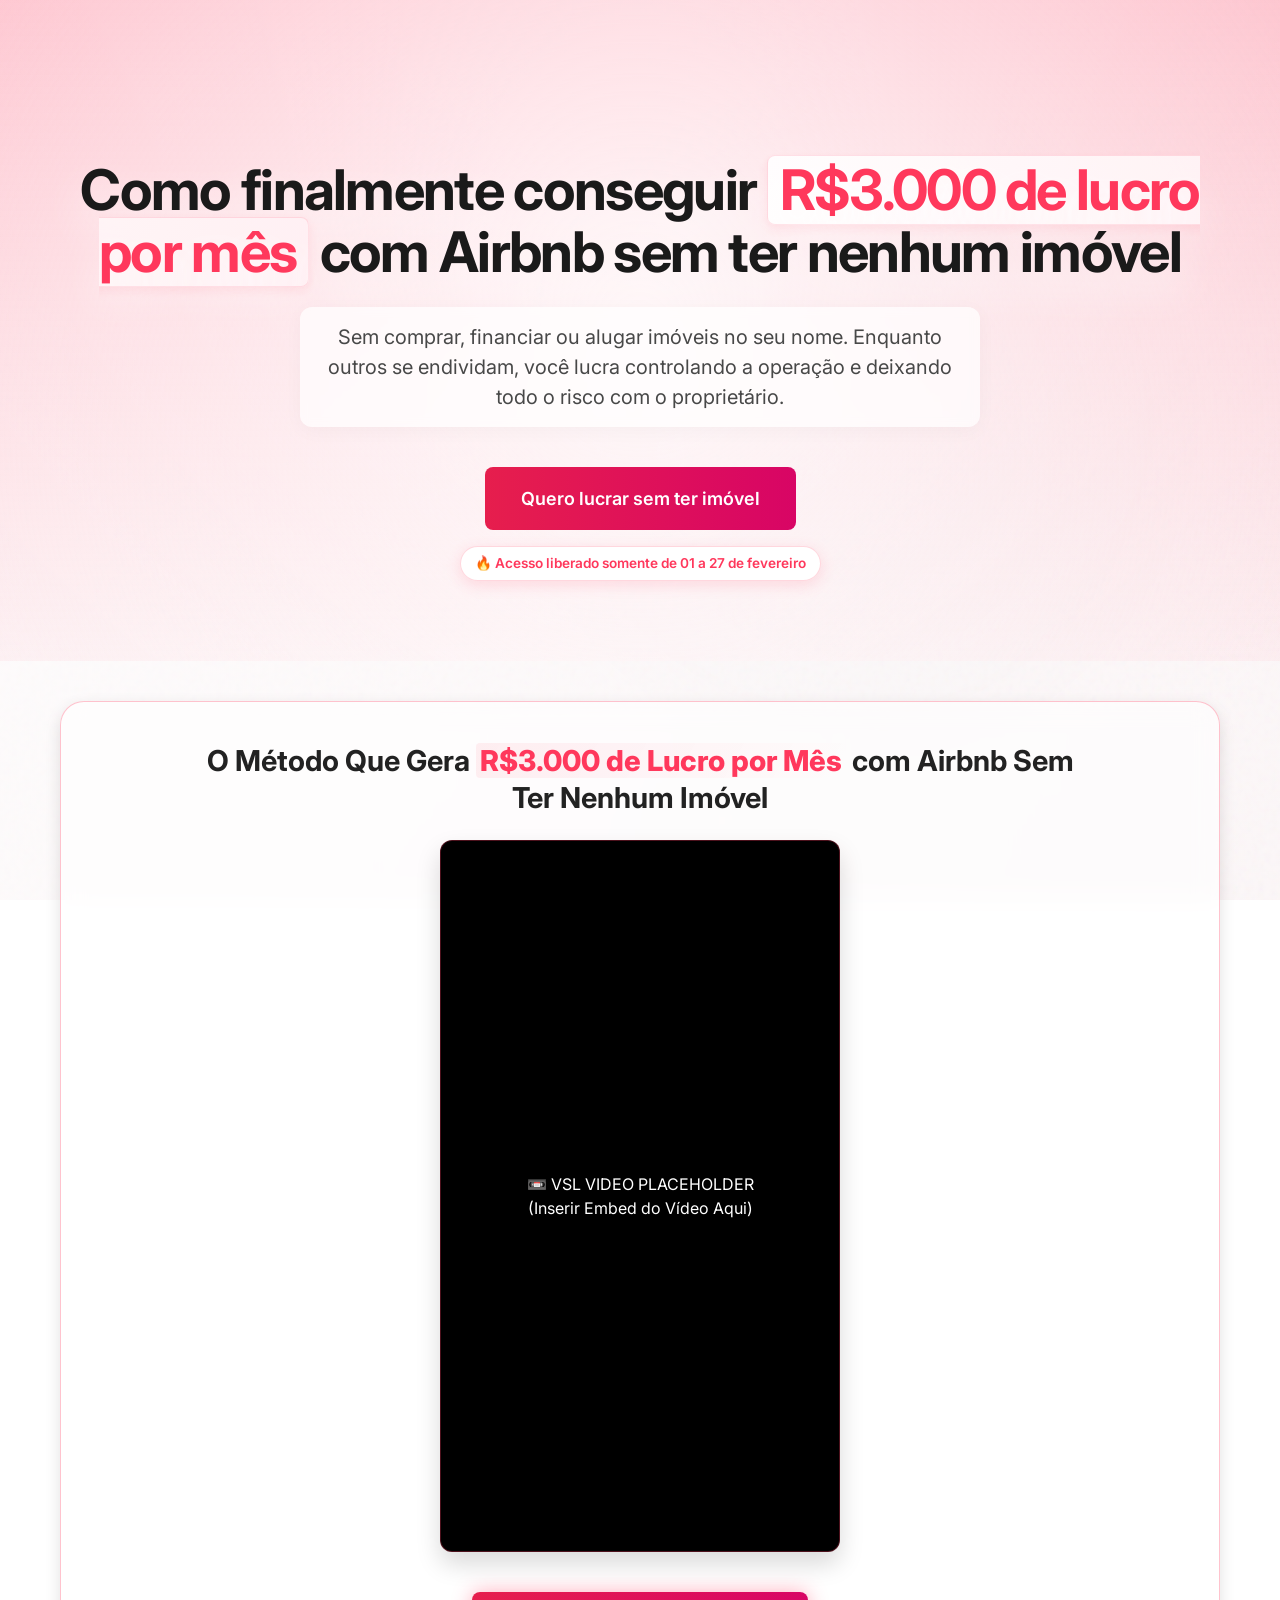
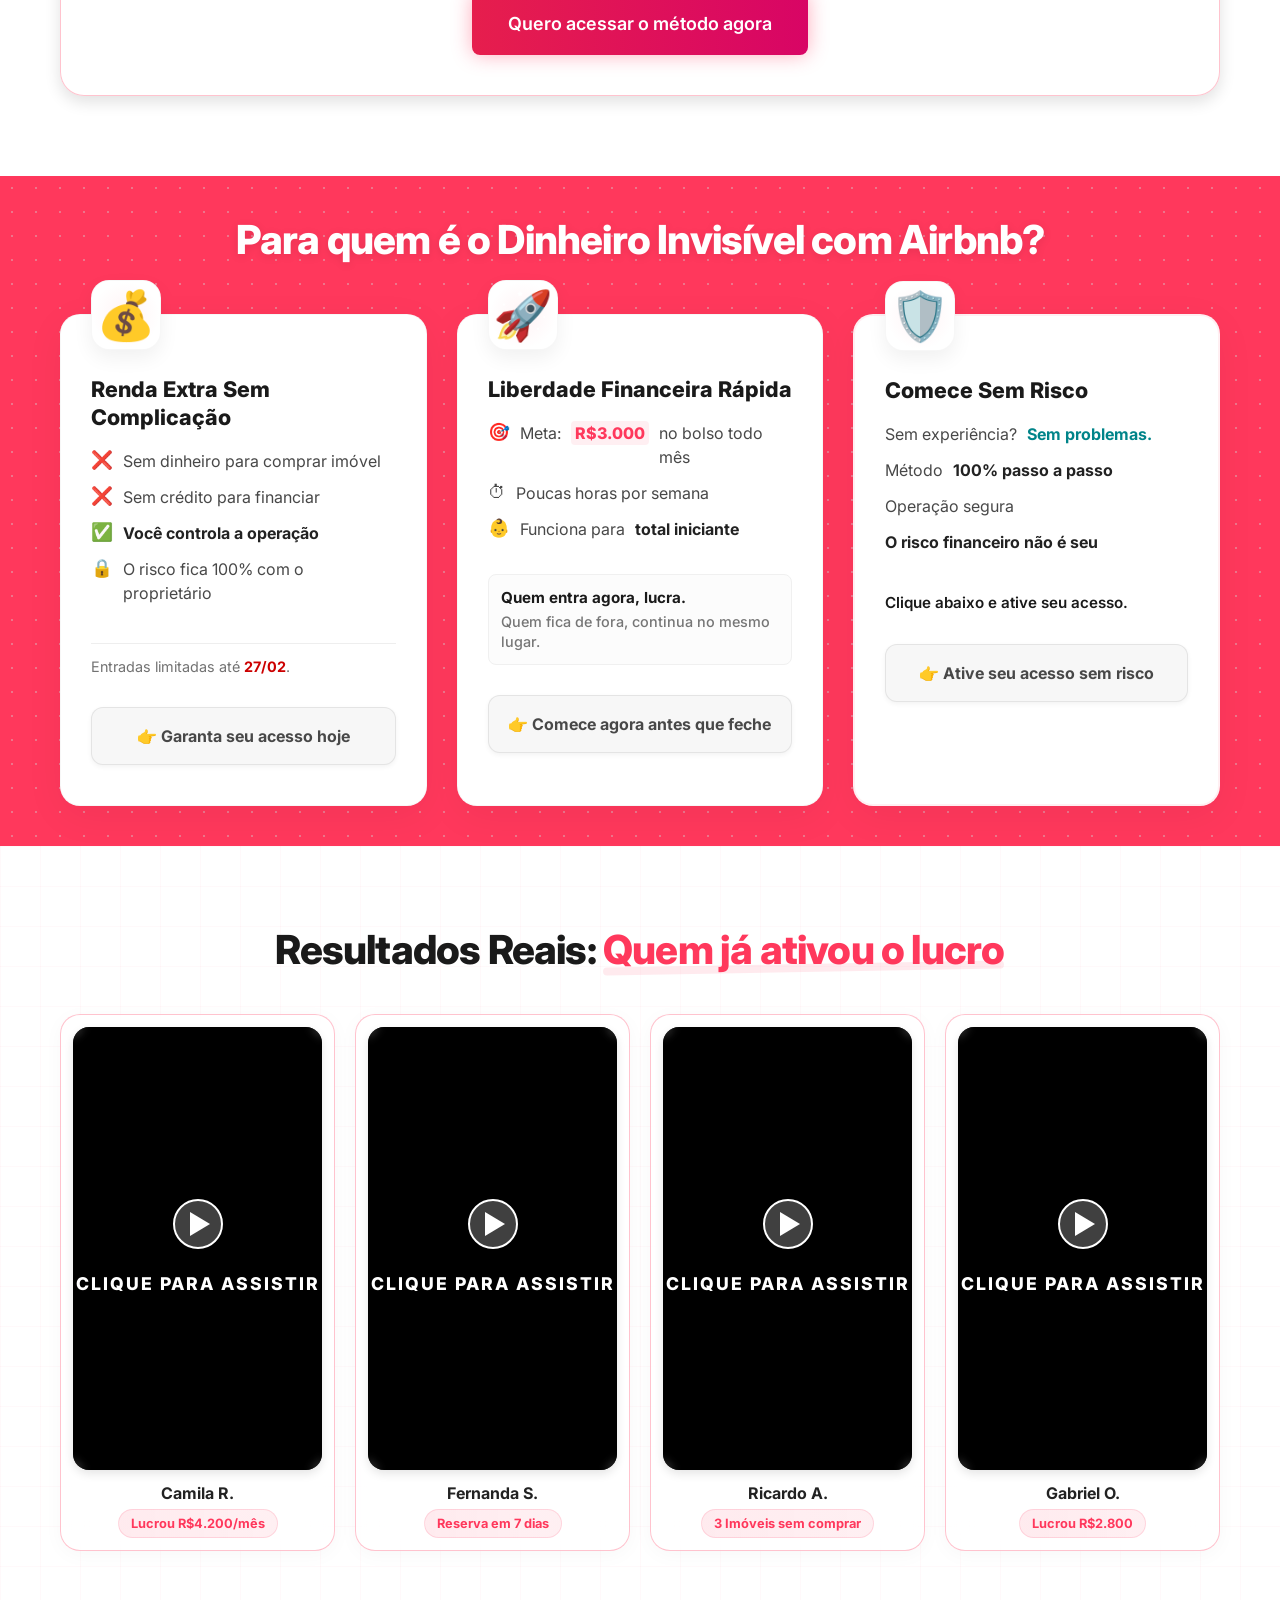
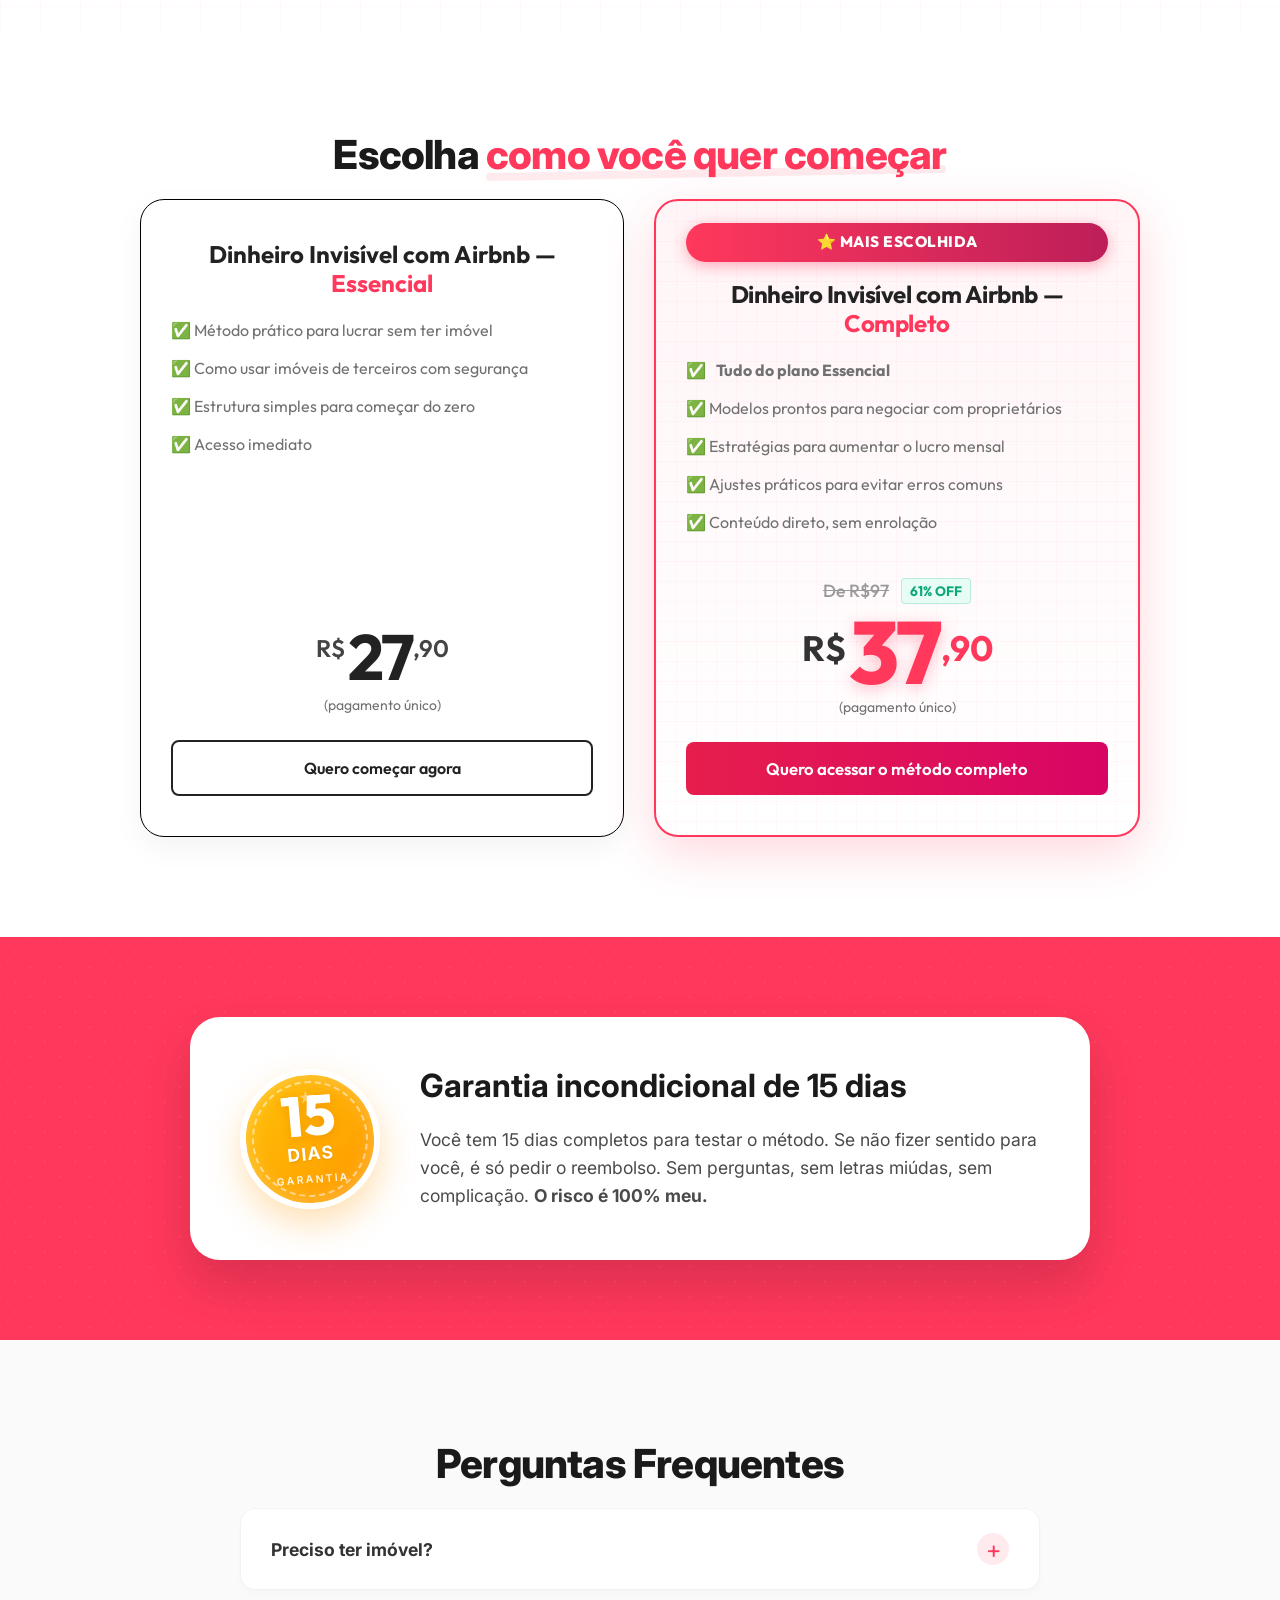
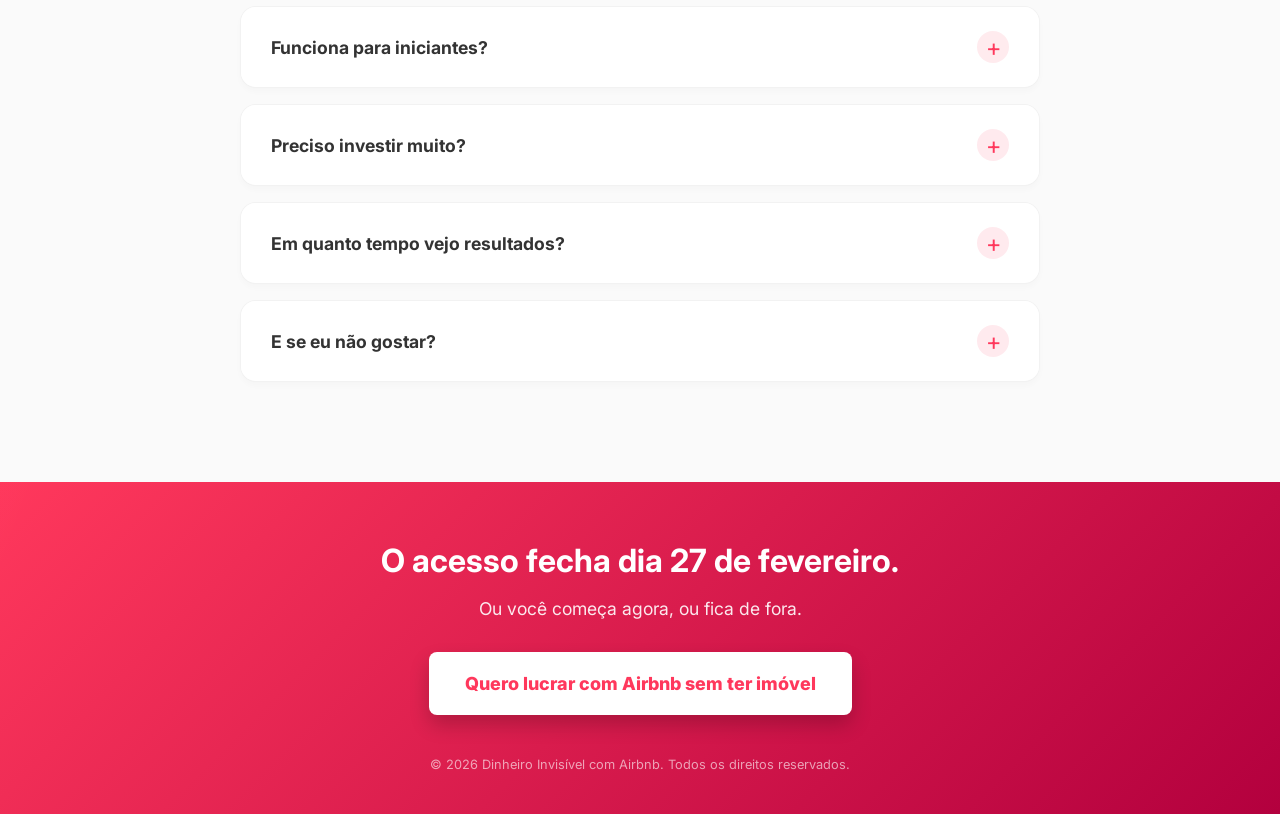
==== index.html @ 94fab4e4 "Add files via upload" ====
<!DOCTYPE html>
<html lang="pt-BR">

<head>
    <meta charset="UTF-8">
    <meta name="viewport" content="width=device-width, initial-scale=1.0">
    <meta name="description"
        content="Aprenda a lucrar R$3.000 por mês com Airbnb sem ter imóvel. Método Dinheiro Invisível.">
    <title>Dinheiro Invisível com Airbnb - Lucre sem Imóvel</title>
    <link rel="preconnect" href="https://fonts.googleapis.com">
    <link rel="preconnect" href="https://fonts.gstatic.com" crossorigin>
    <link
        href="https://fonts.googleapis.com/css2?family=Inter:wght@300;400;500;600;700;800&family=Outfit:wght@500;700;800&display=swap"
        rel="stylesheet">
    <link rel="stylesheet" href="style.css">
</head>

<body>
    <!-- Global Background -->
    <div class="global-bg-wrapper">
        <div class="global-gradient"></div>
        <div class="global-noise"></div>
        <div class="global-shapes">
            <div class="g-shape g-shape-1"></div>
            <div class="g-shape g-shape-2"></div>
        </div>
    </div>

    <!-- Hero Section -->
    <header class="hero">
        <!-- Removed local hero-bg-anim and hero-noise as they are global now -->
        <div class="container relative z-10">
            <div class="hero-content fade-in-up">
                <h1>Como finalmente conseguir <span class="highlight">R$3.000 de lucro por mês</span> com Airbnb sem ter
                    nenhum imóvel</h1>
                <p class="subheadline">Sem comprar, financiar ou alugar imóveis no seu nome. Enquanto outros se
                    endividam, você lucra controlando a operação e deixando todo o risco com o proprietário.</p>
                <div class="hero-cta-group">
                    <a href="#complete-offer" class="btn btn-primary btn-large pulsating">Quero lucrar sem ter
                        imóvel</a>
                    <br>
                    <span class="urgency-badge">🔥 Acesso liberado somente de 01 a 27 de fevereiro</span>
                </div>
            </div>
        </div>
        <div class="hero-bg-overlay"></div>
    </header>

    <!-- VSL Section -->
    <section class="vsl-section">
        <div class="vsl-bg-shapes">
            <div class="shape shape-3"></div>
            <div class="shape shape-4"></div>
        </div>
        <div class="container relative z-10">
            <div class="vsl-glass-container fade-in-up">
                <div class="vsl-header">
                    <h2>O Método Que Gera <span class="highlight-text">R$3.000 de Lucro por Mês</span> com Airbnb Sem
                        Ter Nenhum Imóvel</h2>
                </div>
                <div class="vsl-wrapper">
                    <!-- Placeholder for VSL Video -->
                    <div class="video-placeholder">
                        <p>📼 VSL VIDEO PLACEHOLDER</p>
                        <p>(Inserir Embed do Vídeo Aqui)</p>
                    </div>
                </div>
                <div class="vsl-cta">
                    <a href="#complete-offer" class="btn btn-primary btn-large pulsating glow-effect">Quero acessar o
                        método
                        agora</a>
                </div>
            </div>
        </div>
    </section>

    <!-- Who Is This For Section -->
    <section class="who-section">
        <div class="tech-pattern"></div>
        <div class="container relative z-10">
            <h2 class="section-title fade-in-up">Para quem é o Dinheiro Invisível com Airbnb?</h2>
            <div class="cards-grid">
                <!-- Card 1 -->
                <div class="card fade-in-up delay-1">
                    <div class="card-icon">💰</div>
                    <h3>Renda Extra Sem Complicação</h3>
                    <div class="card-content">
                        <ul class="feature-list">
                            <li><span class="icon">❌</span> Sem dinheiro para comprar imóvel</li>
                            <li><span class="icon">❌</span> Sem crédito para financiar</li>
                            <li><span class="icon">✅</span> <strong>Você controla a operação</strong></li>
                            <li><span class="icon">🔒</span> O risco fica 100% com o proprietário</li>
                        </ul>
                        <p class="scarcity-text">Entradas limitadas até <strong>27/02</strong>.</p>
                    </div>
                    <a href="#complete-offer" class="micro-cta-btn">
                        👉 Garanta seu acesso hoje
                    </a>
                </div>

                <!-- Card 2 -->
                <div class="card fade-in-up delay-2">
                    <div class="card-icon">🚀</div>
                    <h3>Liberdade Financeira Rápida</h3>
                    <div class="card-content">
                        <ul class="feature-list">
                            <li><span class="icon">🎯</span> Meta: <span class="highlight-val">R$3.000</span> no bolso
                                todo mês</li>
                            <li><span class="icon">⏱</span> Poucas horas por semana</li>
                            <li><span class="icon">👶</span> Funciona para <strong>total iniciante</strong></li>
                        </ul>
                        <div class="impact-phrase">
                            <p>Quem entra agora, lucra.</p>
                            <p class="text-muted">Quem fica de fora, continua no mesmo lugar.</p>
                        </div>
                    </div>
                    <a href="#complete-offer" class="micro-cta-btn">
                        👉 Comece agora antes que feche
                    </a>
                </div>

                <!-- Card 3 -->
                <div class="card card-highlighted fade-in-up delay-3">
                    <div class="card-icon">🛡️</div>
                    <h3>Comece Sem Risco</h3>
                    <div class="card-content">
                        <ul class="feature-list">
                            <li>Sem experiência? <span class="highlight-ok">Sem problemas.</span></li>
                            <li>Método <strong>100% passo a passo</strong></li>
                            <li>Operação segura</li>
                            <li><strong>O risco financeiro não é seu</strong></li>
                        </ul>
                        <p class="final-call">Clique abaixo e ative seu acesso.</p>
                    </div>
                    <a href="#complete-offer" class="micro-cta-btn">
                        👉 Ative seu acesso sem risco
                    </a>
                </div>
            </div>
        </div>
    </section>

    <!-- Social Proof Section (New) -->
    <section class="social-proof-section">
        <div class="tech-overlay"></div>
        <div class="container relative z-10">
            <h2 class="section-title fade-in-up">Resultados Reais: <span class="highlight-text">Quem já ativou o
                    lucro</span></h2>
            <div class="video-grid">
                <!-- Video 1 -->
                <div class="video-card fade-in-up delay-1">
                    <div class="video-wrapper">
                        <div class="video-placeholder-content">
                            <div class="play-button">
                                <div class="triangle"></div>
                            </div>
                            <p>CLIQUE PARA ASSISTIR</p>
                        </div>
                        <iframe width="100%" height="100%"
                            src="https://www.youtube.com/embed/djaVDXnzTc0?controls=0&rel=0&iv_load_policy=3&fs=0&color=white&playsinline=1&enablejsapi=1"
                            title="Depoimento 1" frameborder="0"
                            allow="accelerometer; autoplay; clipboard-write; encrypted-media; gyroscope; picture-in-picture"
                            allowfullscreen loading="lazy"></iframe>
                    </div>
                    <div class="video-info">
                        <h3>Camila R.</h3>
                        <p class="profit-badge">Lucrou R$4.200/mês</p>
                    </div>
                </div>

                <!-- Video 2 -->
                <div class="video-card fade-in-up delay-2">
                    <div class="video-wrapper">
                        <div class="video-placeholder-content">
                            <div class="play-button">
                                <div class="triangle"></div>
                            </div>
                            <p>CLIQUE PARA ASSISTIR</p>
                        </div>
                        <iframe width="100%" height="100%"
                            src="https://www.youtube.com/embed/JbeLiIXTGxs?controls=0&enablejsapi=1"
                            title="Depoimento 2" frameborder="0"
                            allow="accelerometer; autoplay; clipboard-write; encrypted-media; gyroscope; picture-in-picture"
                            allowfullscreen loading="lazy"></iframe>
                    </div>
                    <div class="video-info">
                        <h3>Fernanda S.</h3>
                        <p class="profit-badge">Reserva em 7 dias</p>
                    </div>
                </div>

                <!-- Video 3 -->
                <div class="video-card fade-in-up delay-3">
                    <div class="video-wrapper">
                        <div class="video-placeholder-content">
                            <div class="play-button">
                                <div class="triangle"></div>
                            </div>
                            <p>CLIQUE PARA ASSISTIR</p>
                        </div>
                        <iframe width="100%" height="100%"
                            src="https://www.youtube.com/embed/BoigLrj4M5U?controls=0&enablejsapi=1"
                            title="Depoimento 3" frameborder="0"
                            allow="accelerometer; autoplay; clipboard-write; encrypted-media; gyroscope; picture-in-picture"
                            allowfullscreen loading="lazy"></iframe>
                    </div>
                    <div class="video-info">
                        <h3>Ricardo A.</h3>
                        <p class="profit-badge">3 Imóveis sem comprar</p>
                    </div>
                </div>

                <!-- Video 4 -->
                <div class="video-card fade-in-up delay-4">
                    <div class="video-wrapper">
                        <div class="video-placeholder-content">
                            <div class="play-button">
                                <div class="triangle"></div>
                            </div>
                            <p>CLIQUE PARA ASSISTIR</p>
                        </div>
                        <iframe width="100%" height="100%"
                            src="https://www.youtube.com/embed/ugzSW5Qq8qE?controls=0&enablejsapi=1"
                            title="Depoimento 4" frameborder="0"
                            allow="accelerometer; autoplay; clipboard-write; encrypted-media; gyroscope; picture-in-picture"
                            allowfullscreen loading="lazy"></iframe>
                    </div>
                    <div class="video-info">
                        <h3>Gabriel O.</h3>
                        <p class="profit-badge">Lucrou R$2.800</p>
                    </div>
                </div>
            </div>
        </div>

    </section>

    <!-- Offers Section -->
    <section id="offers" class="offers-section">
        <div class="offers-bg-gradient"></div>
        <div class="container relative z-10">
            <h2 class="section-title fade-in-up">Escolha <span class="highlight-text">como você quer começar</span>
            </h2>
            <div class="offers-grid">
                <!-- Essential Officer -->
                <div class="offer-card essential fade-in-up">
                    <h3>Dinheiro Invisível com Airbnb — <span class="highlight-text">Essencial</span></h3>
                    <ul class="benefits-list">
                        <li>✅ Método prático para lucrar sem ter imóvel</li>
                        <li>✅ Como usar imóveis de terceiros com segurança</li>
                        <li>✅ Estrutura simples para começar do zero</li>
                        <li>✅ Acesso imediato</li>
                    </ul>
                    <div class="price-box">
                        <span class="currency">R$</span>
                        <span class="amount">27</span><span class="cents">,90</span>
                        <span class="payment-type">(pagamento único)</span>
                    </div>
                    <a href="#" class="btn btn-secondary">Quero começar agora</a>
                </div>

                <!-- Complete Offer (Featured) -->
                <div id="complete-offer" class="offer-card complete fade-in-up featured">
                    <div class="best-choice-badge">⭐ Mais escolhida</div>
                    <h3>Dinheiro Invisível com Airbnb — <span class="highlight-text">Completo</span></h3>
                    <ul class="benefits-list">
                        <li>✅ <strong>Tudo do plano Essencial</strong></li>
                        <li>✅ Modelos prontos para negociar com proprietários</li>
                        <li>✅ Estratégias para aumentar o lucro mensal</li>
                        <li>✅ Ajustes práticos para evitar erros comuns</li>
                        <li>✅ Conteúdo direto, sem enrolação</li>
                    </ul>
                    <div class="price-discount">
                        <span class="old-price">De R$97</span>
                        <span class="discount-badge">61% OFF</span>
                    </div>
                    <div class="price-box">
                        <span class="currency">R$</span>
                        <span class="amount">37</span><span class="cents">,90</span>
                        <span class="payment-type">(pagamento único)</span>
                    </div>
                    <a href="#" class="btn btn-primary btn-large pulsating">Quero acessar o método completo</a>
                </div>
            </div>
        </div>
    </section>

    <!-- Guarantee Section -->
    <section class="guarantee-section">
        <div class="guarantee-bg-anim"></div>
        <div class="container relative z-10">
            <div class="guarantee-box fade-in-up">
                <div class="guarantee-icon">
                    <div class="guarantee-seal">
                        <span class="seal-days">15</span>
                        <span class="seal-text">DIAS</span>
                        <span class="seal-sub">GARANTIA</span>
                    </div>
                </div>
                <div class="guarantee-content">
                    <h2>Garantia incondicional de 15 dias</h2>
                    <p>Você tem 15 dias completos para testar o método. Se não fizer sentido para você, é só pedir o
                        reembolso. Sem perguntas, sem letras miúdas, sem complicação. <strong>O risco é 100%
                            meu.</strong></p>
                </div>
            </div>
        </div>
    </section>

    <!-- FAQ Section -->
    <section class="faq-section">
        <div class="container">
            <h2 class="section-title fade-in-up">Perguntas Frequentes</h2>
            <div class="accordion fade-in-up">
                <div class="accordion-item">
                    <button class="accordion-header">Preciso ter imóvel? <span class="icon">+</span></button>
                    <div class="accordion-content">
                        <p>Não! O método ensina exatamente como lucrar utilizando imóveis de outras pessoas, sem
                            precisar comprar ou alugar no seu nome.</p>
                    </div>
                </div>
                <div class="accordion-item">
                    <button class="accordion-header">Funciona para iniciantes? <span class="icon">+</span></button>
                    <div class="accordion-content">
                        <p>Sim, o método foi desenhado para quem está começando do zero, com um passo a passo
                            simples e
                            direto.</p>
                    </div>
                </div>
                <div class="accordion-item">
                    <button class="accordion-header">Preciso investir muito? <span class="icon">+</span></button>
                    <div class="accordion-content">
                        <p>Não. Você pode começar com baixíssimo investimento, já que não precisa adquirir
                            propriedades.
                            O foco é na gestão e inteligência do negócio.</p>
                    </div>
                </div>
                <div class="accordion-item">
                    <button class="accordion-header">Em quanto tempo vejo resultados? <span
                            class="icon">+</span></button>
                    <div class="accordion-content">
                        <p>Isso depende da sua dedicação, mas muitos alunos conseguem seus primeiros resultados nas
                            primeiras semanas de aplicação do método.</p>
                    </div>
                </div>
                <div class="accordion-item">
                    <button class="accordion-header">E se eu não gostar? <span class="icon">+</span></button>
                    <div class="accordion-content">
                        <p>Você tem 15 dias de garantia incondicional. Se não gostar, devolvemos 100% do seu
                            dinheiro.
                        </p>
                    </div>
                </div>
            </div>
        </div>
    </section>

    <!-- Final CTA Section -->
    <footer class="final-cta">
        <div class="cta-shine-overlay"></div>
        <div class="container relative z-10">
            <div class="cta-box fade-in-up">
                <h2>O acesso fecha dia 27 de fevereiro.</h2>
                <p>Ou você começa agora, ou fica de fora.</p>
                <a href="#complete-offer" class="btn btn-primary btn-large pulsating glow-effect">Quero lucrar com
                    Airbnb sem
                    ter imóvel</a>
            </div>
            <p class="copyright">© 2026 Dinheiro Invisível com Airbnb. Todos os direitos reservados.</p>
        </div>
    </footer>

    <script src="script.js"></script>
</body>

</html>
---- style.css ----
/* CSS Variables & Reset */
:root {
    --primary-color: #FF385C;
    /* Airbnb Red */
    --primary-hover: #E31C5F;
    --secondary-color: #008489;
    /* Airbnb Teal (optional accent) */
    --text-color: #222222;
    --text-light: #717171;
    --bg-color: #FFFFFF;
    --bg-alt: #F7F7F7;
    --border-color: #DDDDDD;
    --white: #FFFFFF;
    --black: #000000;
    --shadow-sm: 0 4px 10px rgba(0, 0, 0, 0.05);
    --shadow-md: 0 6px 16px rgba(0, 0, 0, 0.12);
    --shadow-lg: 0 12px 24px rgba(0, 0, 0, 0.15);
    --radius-sm: 8px;
    --radius-md: 12px;
    --radius-lg: 24px;
    --font-main: 'Inter', sans-serif;
}

* {
    margin: 0;
    padding: 0;
    box-sizing: border-box;
}

body {
    font-family: var(--font-main);
    color: var(--text-color);
    background-color: transparent;
    line-height: 1.5;
    overflow-x: hidden;
}

h1,
h2,
h3,
h4 {
    font-weight: 700;
    color: var(--text-color);
    line-height: 1.2;
}

a {
    text-decoration: none;
    color: inherit;
}

ul {
    list-style: none;
}

.container {
    width: 100%;
    max-width: 1200px;
    margin: 0 auto;
    padding: 0 20px;
}

/* Utilities */
.text-center {
    text-align: center;
}

.relative {
    position: relative;
}

.z-10 {
    position: relative;
    z-index: 10;
}

/* Global Background */
.global-bg-wrapper {
    position: fixed;
    top: 0;
    left: 0;
    width: 100%;
    height: 100%;
    z-index: -10;
    overflow: hidden;
    background-color: #fcfcfc;
}

.global-gradient {
    position: absolute;
    top: -50%;
    left: -50%;
    width: 200%;
    height: 200%;
    background: linear-gradient(120deg, rgba(255, 255, 255, 1) 0%, rgba(255, 56, 92, 0.03) 40%, rgba(247, 247, 247, 0.8) 100%);
    background-size: 200% 200%;
    animation: globalGradientAnim 25s ease infinite;
    opacity: 0.9;
    z-index: 1;
}

.global-bg-image {
    position: absolute;
    top: 0;
    left: 0;
    width: 100%;
    height: 100%;
    background-image: url('https://images.unsplash.com/photo-1501183638710-841dd1904471?q=80&w=2070&auto=format&fit=crop');
    background-size: cover;
    background-position: center top;
    opacity: 0.15;
    z-index: 0;
    -webkit-mask-image: linear-gradient(to bottom, rgba(0, 0, 0, 1) 0%, rgba(0, 0, 0, 0) 90%);
    mask-image: linear-gradient(to bottom, rgba(0, 0, 0, 1) 0%, rgba(0, 0, 0, 0) 90%);
}

.global-noise {
    position: absolute;
    top: 0;
    left: 0;
    width: 100%;
    height: 100%;
    opacity: 0.05;
    background-image: url("data:image/svg+xml,%3Csvg viewBox='0 0 200 200' xmlns='http://www.w3.org/2000/svg'%3E%3Cfilter id='noiseFilter'%3E%3CfeTurbulence type='fractalNoise' baseFrequency='0.7' numOctaves='3' stitchTiles='stitch'/%3E%3C/filter%3E%3Crect width='100%25' height='100%25' filter='url(%23noiseFilter)'/%3E%3C/svg%3E");
    pointer-events: none;
}

.g-shape {
    position: absolute;
    filter: blur(80px);
    border-radius: 50%;
    opacity: 0.4;
    animation: floatGlobal 30s infinite ease-in-out;
}

.g-shape-1 {
    top: 10%;
    left: 10%;
    width: 500px;
    height: 500px;
    background: rgba(255, 56, 92, 0.06);
    animation-delay: 0s;
}

.g-shape-2 {
    bottom: 20%;
    right: 10%;
    width: 600px;
    height: 600px;
    background: rgba(0, 132, 137, 0.04);
    animation-delay: -15s;
}

@keyframes globalGradientAnim {
    0% {
        transform: translate(0, 0) rotate(0deg);
    }

    50% {
        transform: translate(-20px, -20px) rotate(1deg);
    }

    100% {
        transform: translate(0, 0) rotate(0deg);
    }
}

@keyframes floatGlobal {

    0%,
    100% {
        transform: translate(0, 0);
    }

    50% {
        transform: translate(40px, -40px);
    }
}

/* Buttons */
.btn {
    display: inline-block;
    padding: 14px 28px;
    font-size: 1rem;
    font-weight: 600;
    border-radius: var(--radius-sm);
    cursor: pointer;
    transition: all 0.3s ease;
    text-align: center;
    border: none;
}

.btn-large {
    padding: 18px 36px;
    font-size: 1.125rem;
    width: 100%;
    /* Mobile First */
}

@media (min-width: 768px) {
    .btn-large {
        width: auto;
    }
}

.btn-primary {
    background: linear-gradient(90deg, #E61E4D 0%, #D80565 100%);
    color: var(--white);
    border: none;
}

.btn-primary:hover {
    transform: translateY(-2px);
    box-shadow: 0 8px 20px rgba(255, 56, 92, 0.4);
}

.btn-secondary {
    background-color: transparent;
    border: 2px solid var(--text-color);
    color: var(--text-color);
    position: relative;
    overflow: hidden;
    z-index: 1;
}

.btn-secondary:hover {
    border-color: var(--primary-color);
    color: var(--primary-color);
    box-shadow: 0 5px 15px rgba(255, 56, 92, 0.1);
}

.btn-secondary:active {
    background-color: var(--primary-color);
    color: white;
    border-color: var(--primary-color);
    transform: scale(0.96);
    box-shadow: 0 2px 10px rgba(255, 56, 92, 0.3);
}

.pulsating {
    animation: pulse 2s infinite;
}

@keyframes pulse {
    0% {
        transform: scale(1);
        box-shadow: 0 0 0 0 rgba(255, 56, 92, 0.7);
    }

    70% {
        transform: scale(1.02);
        box-shadow: 0 0 0 10px rgba(255, 56, 92, 0);
    }

    100% {
        transform: scale(1);
        box-shadow: 0 0 0 0 rgba(255, 56, 92, 0);
    }
}

/* Hero Section */
.hero {
    position: relative;
    padding: 160px 0 80px;
    /* Reduced bottom padding */
    text-align: center;
    overflow: hidden;
    /* Stronger pink background using #ff859b */
    background: linear-gradient(180deg, rgba(255, 133, 155, 0.5) 0%, rgba(255, 133, 155, 0.1) 100%);
    z-index: 5;
}

/* Enhancing readability against the back image */
.hero::before {
    content: '';
    position: absolute;
    top: -50%;
    left: -50%;
    width: 200%;
    height: 200%;
    background: radial-gradient(circle at center, rgba(255, 255, 255, 0.8) 0%, rgba(255, 255, 255, 0) 60%);
    z-index: -1;
    animation: pulseHeroBg 8s ease-in-out infinite alternate;
}

@keyframes pulseHeroBg {
    0% {
        transform: scale(1);
        opacity: 0.6;
    }

    100% {
        transform: scale(1.1);
        opacity: 0.9;
    }
}

.hero-content {
    position: relative;
    z-index: 2;
}

.urgency-badge {
    display: inline-block;
    background-color: rgba(255, 255, 255, 0.95);
    backdrop-filter: blur(8px);
    color: var(--primary-color);
    padding: 6px 14px;
    border-radius: 100px;
    font-weight: 600;
    font-size: 0.85rem;
    box-shadow: 0 4px 15px rgba(255, 56, 92, 0.15);
    margin-top: 16px;
    /* Reduced margin */
    border: 1px solid rgba(255, 56, 92, 0.2);
    transform: translateY(0);
    transition: transform 0.3s;
}

.urgency-badge:hover {
    transform: translateY(-2px);
}

.hero h1 {
    font-size: 3.5rem;
    margin-bottom: 24px;
    letter-spacing: -0.03em;
    color: #1a1a1a;
    text-shadow: 0 20px 40px rgba(255, 255, 255, 0.8);
    line-height: 1.1;
}

.hero h1 .highlight {
    color: var(--primary-color);
    background: linear-gradient(120deg, rgba(255, 255, 255, 0.9), rgba(255, 240, 243, 0.9));
    padding: 0 12px;
    border-radius: 8px;
    box-shadow: 0 4px 10px rgba(255, 56, 92, 0.1);
    border: 1px solid rgba(255, 56, 92, 0.15);
}

.hero .subheadline {
    font-size: 1.25rem;
    color: #484848;
    max-width: 680px;
    margin: 0 auto 40px;
    background: rgba(255, 255, 255, 0.7);
    padding: 15px;
    border-radius: 12px;
    backdrop-filter: blur(4px);
    box-shadow: 0 4px 20px rgba(0, 0, 0, 0.03);
}

/* Shapes for Hero */
.shape {
    position: absolute;
    filter: blur(70px);
    opacity: 0.6;
    z-index: -1;
    border-radius: 50%;
    pointer-events: none;
}

.shape-1 {
    top: -50px;
    left: 10%;
    width: 300px;
    height: 300px;
    background: rgba(255, 56, 92, 0.12);
    animation: float 8s ease-in-out infinite;
}

.shape-2 {
    bottom: 20px;
    right: 10%;
    width: 250px;
    height: 250px;
    background: rgba(0, 132, 137, 0.1);
    animation: float 10s ease-in-out infinite reverse;
}

@media (max-width: 768px) {
    .hero {
        padding: 120px 0 60px;
        /* Optimized mobile padding */
    }

    .hero h1 {
        font-size: 2.25rem;
    }

    .hero .subheadline {
        font-size: 1.1rem;
        padding: 10px;
    }
}

/* VSL Section */
.vsl-section {
    position: relative;
    padding: 40px 0 80px;
    /* Reduced top padding */
    background-color: transparent;
    overflow: hidden;
}

.vsl-glass-container {
    background: rgba(255, 255, 255, 0.6);
    backdrop-filter: blur(12px);
    -webkit-backdrop-filter: blur(12px);
    border: 1px solid rgba(255, 56, 92, 0.3);
    border-radius: var(--radius-lg);
    padding: 40px 20px;
    box-shadow: var(--shadow-md);
    text-align: center;
    position: relative;
    z-index: 2;
}

.vsl-header h2 {
    font-size: 1.8rem;
    /* Slightly reduced size */
    margin-bottom: 24px;
    max-width: 900px;
    margin-left: auto;
    margin-right: auto;
    line-height: 1.3;
    color: #222;
}

.vsl-header h2 .highlight-text {
    color: var(--primary-color);
    font-weight: 800;
    /* Optional: add a subtle background highlighter effect */
    background: linear-gradient(120deg, rgba(255, 56, 92, 0.08) 0%, rgba(255, 56, 92, 0) 100%);
    padding: 0 4px;
    border-radius: 4px;
}

.vsl-wrapper {
    max-width: 400px;
    margin: 0 auto 40px;
    background: #000;
    border: 1px solid rgba(255, 56, 92, 0.3);
    border-radius: var(--radius-md);
    overflow: hidden;
    box-shadow: var(--shadow-lg);
    aspect-ratio: 9 / 16;
    display: flex;
    justify-content: center;
    align-items: center;
    color: #fff;
    position: relative;
}

@media (max-width: 768px) {
    .vsl-wrapper {
        aspect-ratio: 9 / 16;
        max-width: 100%;
    }

    .vsl-glass-container {
        padding: 30px 10px;
        /* Reduced side padding to aligning title width with hero */
    }

    .vsl-header h2 {
        font-size: 1.6rem;
        /* Ensure it fits well */
    }
}

/* Who Is This For Section */
.who-section {
    padding: 40px 0;
    background-color: #FF385C;
    /* Pink background requested */
    position: relative;
    overflow: hidden;
    color: #fff;
    /* Removed borders to blend */
}

.who-section .section-title {
    color: #fff;
    text-shadow: 0 2px 10px rgba(0, 0, 0, 0.1);
}

.tech-pattern {
    position: absolute;
    top: 0;
    left: 0;
    width: 100%;
    height: 100%;
    background-image: radial-gradient(#d1d1d1 1px, transparent 1px);
    background-size: 24px 24px;
    opacity: 0.4;
    z-index: 0;
}

.section-title {
    text-align: center;
    margin-bottom: 20px;
    font-size: 2.5rem;
    /* Larger and impactful */
    font-weight: 800;
    /* Extra bold */
    position: relative;
    z-index: 2;
    letter-spacing: -0.02em;
    color: #1a1a1a;
    line-height: 1.2;
}

.section-title .highlight-text {
    color: var(--primary-color);
    position: relative;
    display: inline-block;
}

.section-title .highlight-text::after {
    content: '';
    position: absolute;
    bottom: 2px;
    left: 0;
    width: 100%;
    height: 8px;
    background: rgba(255, 56, 92, 0.1);
    z-index: -1;
    transform: rotate(-1deg);
    border-radius: 4px;
}

.cards-grid {
    display: grid;
    grid-template-columns: 1fr;
    gap: 30px;
    position: relative;
    z-index: 2;
}

@media (min-width: 768px) {
    .cards-grid {
        grid-template-columns: repeat(3, 1fr);
    }
}

/* Redesigned Cards - Feature Highlights */
.card {
    background: #fff;
    padding: 50px 30px 40px;
    border-radius: 20px;
    box-shadow: 0 10px 40px rgba(0, 0, 0, 0.05);
    transition: all 0.4s cubic-bezier(0.25, 0.8, 0.25, 1);
    border: 1px solid rgba(0, 0, 0, 0.03);
    position: relative;
    overflow: visible;
    /* Important for floating icon */
    margin-top: 30px;
    /* Space for icon */
    text-align: left;
}

.card:hover {
    transform: translateY(-10px);
    box-shadow: 0 20px 50px rgba(255, 56, 92, 0.15);
    border-color: rgba(255, 56, 92, 0.2);
}

/* Floating Icon Style */
.card-icon {
    font-size: 3rem;
    position: absolute;
    top: -35px;
    left: 30px;
    background: #fff;
    width: 70px;
    height: 70px;
    border-radius: 18px;
    display: flex;
    align-items: center;
    justify-content: center;
    box-shadow: 0 8px 20px rgba(0, 0, 0, 0.06);
    border: 1px solid rgba(0, 0, 0, 0.03);
    transition: all 0.4s cubic-bezier(0.175, 0.885, 0.32, 1.275);
    z-index: 2;
}

.card:hover .card-icon {
    transform: translateY(-5px) scale(1.1) rotate(5deg);
    box-shadow: 0 12px 30px rgba(255, 56, 92, 0.2);
    border-color: rgba(255, 56, 92, 0.1);
}

/* Decorative background blob */
.card-icon::before {
    content: '';
    position: absolute;
    top: 50%;
    left: 50%;
    transform: translate(-50%, -50%);
    width: 100%;
    height: 100%;
    background: radial-gradient(circle, rgba(255, 56, 92, 0.1) 0%, transparent 70%);
    border-radius: 50%;
    z-index: -1;
    opacity: 0.6;
}

/* Remove old hover bar */
.card::before {
    display: none;
}

.card h3 {
    font-size: 1.35rem;
    /* Larger title */
    margin-bottom: 18px;
    margin-top: 10px;
    font-weight: 800;
    color: #1a1a1a;
    line-height: 1.3;
}

/* Updated Card Content - Premium Airbnb Style */
.card-content {
    display: flex;
    flex-direction: column;
    gap: 16px;
    margin-bottom: 30px;
    flex-grow: 1;
}

/* Feature Lists */
.feature-list {
    list-style: none;
    padding: 0;
    margin: 0;
    text-align: left;
}

.feature-list li {
    font-size: 1rem;
    color: #484848;
    /* Airbnb dark grey */
    margin-bottom: 12px;
    display: flex;
    align-items: flex-start;
    gap: 10px;
    line-height: 1.5;
}

.feature-list li .icon {
    font-size: 1.1rem;
    line-height: 1.3;
}

.feature-list li strong {
    font-weight: 700;
    color: #222;
}

/* Highlighted Text Styles */
.highlight-val {
    color: var(--primary-color);
    font-weight: 800;
    background: rgba(255, 56, 92, 0.08);
    /* Subtle highlight bg */
    padding: 0 4px;
    border-radius: 4px;
}

.highlight-ok {
    color: #008489;
    /* Airbnb Teal */
    font-weight: 700;
}

.scarcity-text {
    font-size: 0.9rem;
    color: #727272;
    margin-top: 10px;
    border-top: 1px solid #eee;
    padding-top: 12px;
}

.scarcity-text strong {
    color: #cc0000;
    font-weight: 700;
}

.impact-phrase {
    margin-top: 5px;
    padding: 12px;
    background: #fcfcfc;
    border-radius: 8px;
    border: 1px solid #f0f0f0;
}

.impact-phrase p {
    margin: 0;
    line-height: 1.4;
    font-weight: 700;
    color: #1a1a1a;
    font-size: 0.95rem;
}

.impact-phrase .text-muted {
    font-weight: 500;
    color: #767676;
    font-size: 0.9rem;
    margin-top: 4px;
}

.final-call {
    font-weight: 600;
    color: #1a1a1a;
    text-align: left;
    margin-top: 10px;
    font-size: 0.95rem;
}

/* Micro CTA Buttons - Premium */
.micro-cta-btn {
    display: flex;
    align-items: center;
    justify-content: center;
    gap: 8px;
    width: 100%;
    background: #f7f7f7;
    color: #484848;
    font-weight: 700;
    font-size: 1rem;
    padding: 16px;
    border-radius: 12px;
    text-align: center;
    border: 1px solid rgba(0, 0, 0, 0.08);
    transition: all 0.3s cubic-bezier(0.25, 0.8, 0.25, 1);
    box-shadow: 0 2px 5px rgba(0, 0, 0, 0.05);
    text-decoration: none;
    margin-top: auto;
}

.micro-cta-btn:hover {
    background: #fff;
    color: var(--primary-color);
    transform: translateY(-3px);
    box-shadow: 0 10px 25px rgba(255, 56, 92, 0.2);
    border-color: var(--primary-color);
}

.micro-cta-btn:active {
    transform: scale(0.98);
}

/* Highlighted Card 3 Style */
.card-highlighted {
    border: 2px solid rgba(255, 56, 92, 0.08);
    background: #fff;
    position: relative;
}

/* Highlighted Button (Card 3) */
.micro-cta-btn.btn-highlight {
    background: rgba(255, 56, 92, 0.05);
    color: var(--primary-color);
    border-color: rgba(255, 56, 92, 0.2);
}

.micro-cta-btn.btn-highlight:hover {
    background: var(--primary-color);
    color: #fff;
    box-shadow: 0 8px 25px rgba(255, 56, 92, 0.4);
}

/* Mobile Adjustments */
@media (max-width: 768px) {
    .card {
        padding: 45px 24px 35px;
        /* More padding top for floating icon */
    }

    .micro-cta-btn {
        padding: 18px;
        /* Larger touch target */
        font-size: 1.05rem;
    }

    .feature-list li {
        font-size: 1.05rem;
        /* Larger text for mobile readability */
        margin-bottom: 14px;
    }
}

/* Social Proof Section */
.social-proof-section {
    padding: 80px 0;
    background-color: transparent;
    /* Changed to transparent to fit page theme */
    position: relative;
    overflow: hidden;
    color: var(--text-color);
}

.tech-overlay {
    position: absolute;
    top: 0;
    left: 0;
    width: 100%;
    height: 100%;
    /* Subtle tech grid on light background */
    background-image:
        linear-gradient(rgba(255, 56, 92, 0.05) 1px, transparent 1px),
        linear-gradient(90deg, rgba(255, 56, 92, 0.05) 1px, transparent 1px);
    background-size: 40px 40px;
    opacity: 0.6;
    z-index: 0;
    pointer-events: none;
}

.video-grid {
    display: grid;
    grid-template-columns: 1fr;
    gap: 20px;
    margin-top: 40px;
}

/* Tablet & Desktop: 4 columns for vertical videos */
@media (min-width: 600px) {
    .video-grid {
        grid-template-columns: repeat(2, 1fr);
    }
}

@media (min-width: 900px) {
    .video-grid {
        grid-template-columns: repeat(4, 1fr);
    }
}

.video-card {
    background: rgba(255, 255, 255, 0.6);
    border: 1px solid rgba(0, 0, 0, 0.05);
    /* Light border */
    border-radius: 20px;
    padding: 12px;
    transition: all 0.3s cubic-bezier(0.25, 0.8, 0.25, 1);
    backdrop-filter: blur(12px);
    box-shadow: 0 4px 20px rgba(0, 0, 0, 0.03);
}

.video-card:hover {
    transform: translateY(-8px);
    border-color: rgba(255, 56, 92, 0.3);
    box-shadow: 0 15px 40px rgba(255, 56, 92, 0.15);
    background: rgba(255, 255, 255, 0.9);
}

.video-wrapper {
    position: relative;
    width: 100%;
    aspect-ratio: 9 / 16;
    /* Vertical Video */
    border-radius: 16px;
    overflow: hidden;
    background: #000;
    box-shadow: 0 4px 10px rgba(0, 0, 0, 0.1);
}

.video-wrapper iframe {
    position: relative;
    z-index: 1;
    width: 100%;
    height: 100%;
}

/* Placeholder Styling */
.video-placeholder-content {
    position: absolute;
    top: 0;
    left: 0;
    width: 100%;
    height: 100%;
    display: flex;
    flex-direction: column;
    align-items: center;
    justify-content: center;
    z-index: 2;
    background: rgba(0, 0, 0, 0.3);
    backdrop-filter: blur(5px);
    -webkit-backdrop-filter: blur(5px);
    transition: opacity 0.5s ease;
    cursor: pointer;
}

.video-placeholder-content.playing {
    opacity: 0;
    pointer-events: none;
    z-index: 0;
}

.play-button {
    width: 80px;
    height: 80px;
    background: rgba(255, 255, 255, 0.25);
    border: 3px solid #fff;
    border-radius: 50%;
    display: flex;
    align-items: center;
    justify-content: center;
    margin-bottom: 16px;
    transition: all 0.3s ease;
    backdrop-filter: blur(4px);
    box-shadow: 0 4px 15px rgba(0, 0, 0, 0.1);
    /* Add Animation */
    animation: pulsePlay 2.5s infinite;
}

.triangle {
    width: 0;
    height: 0;
    border-top: 12px solid transparent;
    border-bottom: 12px solid transparent;
    border-left: 20px solid #fff;
    margin-left: 4px;
}

.video-card:hover .play-button {
    transform: scale(1.15);
    background: var(--primary-color);
    border-color: var(--primary-color);
    box-shadow: 0 0 20px rgba(255, 56, 92, 0.6);
}

.video-wrapper:hover .video-placeholder-content p {
    color: #fff;
}

.video-placeholder-content p {
    font-size: 1.1rem;
    letter-spacing: 2px;
    color: #ffffff;
    font-weight: 800;
    text-transform: uppercase;
    margin-top: 12px;
    transition: all 0.3s ease;
    animation: textPulse 2s infinite ease-in-out;
}

@keyframes textPulse {

    0%,
    100% {
        opacity: 0.8;
        transform: scale(1);
    }

    50% {
        opacity: 1;
        transform: scale(1.05);
        text-shadow: 0 0 15px rgba(255, 255, 255, 0.4);
    }
}

.video-info {
    margin-top: 14px;
    text-align: center;
}

.video-info h3 {
    font-size: 1rem;
    color: var(--text-color);
    margin-bottom: 6px;
    font-weight: 700;
}

.profit-badge {
    display: inline-block;
    background: linear-gradient(90deg, rgba(255, 56, 92, 0.1), rgba(255, 56, 92, 0.05));
    color: var(--primary-color);
    font-weight: 700;
    font-size: 0.8rem;
    padding: 4px 12px;
    border-radius: 100px;
    border: 1px solid rgba(255, 56, 92, 0.15);
    animation: shimmerBadge 3s infinite linear;
    background-size: 200% 100%;
}



@keyframes pulsePlay {
    0% {
        box-shadow: 0 0 0 0 rgba(255, 56, 92, 0.6);
        transform: scale(1);
    }

    70% {
        box-shadow: 0 0 0 15px rgba(255, 56, 92, 0);
        transform: scale(1.1);
    }

    100% {
        box-shadow: 0 0 0 0 rgba(255, 56, 92, 0);
        transform: scale(1);
    }
}

@keyframes shimmerBadge {
    0% {
        background-position: 200% 0;
    }

    100% {
        background-position: -200% 0;
    }
}

.video-card {
    /* Existing styles maintained */
    background: rgba(255, 255, 255, 0.6);
    border: 1px solid rgba(255, 56, 92, 0.3);
    border-radius: 20px;
    padding: 12px;
    transition: all 0.4s cubic-bezier(0.25, 0.8, 0.25, 1);
    backdrop-filter: blur(12px);
    box-shadow: 0 4px 20px rgba(0, 0, 0, 0.03);
}



.video-card:hover {
    transform: translateY(-12px) scale(1.02);
    /* Override float on hover */
    animation-play-state: paused;
    /* Stop floating when hovering */
    border-color: rgba(255, 56, 92, 0.4);
    box-shadow: 0 20px 50px rgba(255, 56, 92, 0.2);
    background: rgba(255, 255, 255, 0.95);
    z-index: 10;
}

.play-button {
    /* Existing basic styles */
    width: 50px;
    height: 50px;
    background: rgba(255, 255, 255, 0.25);
    border: 2px solid #fff;
    border-radius: 50%;
    display: flex;
    align-items: center;
    justify-content: center;
    margin-bottom: 10px;
    transition: all 0.3s ease;
    backdrop-filter: blur(4px);
    box-shadow: 0 4px 15px rgba(0, 0, 0, 0.1);
    /* Add Animation */
    animation: pulsePlay 2.5s infinite;
}

.video-card:hover .play-button {
    animation: none;
    /* Stop pulsing on hover to focus */
    transform: scale(1.2);
    background: var(--primary-color);
    border-color: var(--primary-color);
    box-shadow: 0 0 30px rgba(255, 56, 92, 0.6);
}

/* Offers Section */
.offers-section {
    padding: 100px 0;
    background-color: transparent;
    position: relative;
}

.offers-grid {
    display: flex;
    flex-direction: column;
    gap: 40px;
    max-width: 1000px;
    margin: 0 auto;
    align-items: center;
    justify-content: center;
    position: relative;
    z-index: 2;
}

@media (min-width: 768px) {
    .offers-grid {
        flex-direction: row;
        align-items: stretch;
        /* Stretch to same height */
        gap: 30px;
    }
}

.offer-card {
    flex: 1;
    width: 100%;
    border: 2px solid #e5e5e5;
    /* Default border for both */
    border-radius: 24px;
    padding: 40px 30px;
    background: #ffffff;
    position: relative;
    display: flex;
    flex-direction: column;
    transition: all 0.4s cubic-bezier(0.25, 0.8, 0.25, 1);
    box-shadow: 0 10px 30px rgba(0, 0, 0, 0.05);
}

.offer-card:hover {
    transform: translateY(-10px);
    box-shadow: 0 20px 40px rgba(0, 0, 0, 0.08);
    border-color: #d1d1d1;
}

/* Essential Card Specifics */
.offer-card.essential {
    background: #ffffff;
    border: 1px solid #000;
    /* Subtle black border as requested */
    font-family: 'Outfit', sans-serif;
    /* Same tech font */
}

.offer-card.essential .amount {
    font-family: 'Outfit', sans-serif;
    color: #222;
    font-size: 4rem;
    /* Slightly smaller than Complete */
    font-weight: 700;
    line-height: 1;
}

.offer-card.essential .cents {
    font-size: 1.5rem;
    font-weight: 600;
    color: #444;
    font-family: 'Outfit', sans-serif;
    vertical-align: top;
    position: relative;
    top: 5px;
}

.offer-card.essential .currency {
    font-size: 1.5rem;
    font-weight: 600;
    color: #444;
    font-family: 'Outfit', sans-serif;
    vertical-align: top;
    position: relative;
    top: 5px;
}

/* Complete Card Specifics */
.offer-card.complete {
    border: 2px solid var(--primary-color);
    background: linear-gradient(180deg, #fff5f7 0%, #ffffff 100%);
    transform: scale(1.05);
    z-index: 10;
    box-shadow: 0 15px 50px rgba(255, 56, 92, 0.2);
    position: relative;
    font-family: 'Outfit', sans-serif;
    /* Tech font */
    overflow: hidden;
}

/* Tech Background Pattern for Complete Card */
.offer-card.complete::after {
    content: '';
    position: absolute;
    top: 0;
    left: 0;
    width: 100%;
    height: 100%;
    background-image:
        linear-gradient(rgba(255, 56, 92, 0.03) 1px, transparent 1px),
        linear-gradient(90deg, rgba(255, 56, 92, 0.03) 1px, transparent 1px);
    background-size: 20px 20px;
    z-index: 0;
    pointer-events: none;
}

/* Ensure content sits above the pattern */
.offer-card.complete>* {
    position: relative;
    z-index: 1;
}

.offer-card.complete h3 {
    font-family: 'Outfit', sans-serif;
    letter-spacing: -0.02em;
}

.offer-card.complete .amount {
    font-family: 'Outfit', sans-serif;
    color: var(--primary-color);
    text-shadow: 0 4px 15px rgba(255, 56, 92, 0.3);
    /* Stronger glow */
    font-size: 5.5rem;
    /* Significantly larger */
    font-weight: 800;
    line-height: 0.9;
}

.offer-card.complete .currency {
    font-size: 2.2rem;
    font-weight: 700;
    color: #333;
    font-family: 'Outfit', sans-serif;
    vertical-align: top;
    position: relative;
    top: 10px;
}

.offer-card.complete:hover {
    transform: scale(1.05) translateY(-5px);
    box-shadow: 0 25px 60px rgba(255, 56, 92, 0.3), 0 0 0 4px rgba(255, 56, 92, 0.1);
}

.offer-card.complete .cents {
    font-size: 2.2rem;
    font-weight: 700;
    color: var(--primary-color);
    font-family: 'Outfit', sans-serif;
    vertical-align: top;
    position: relative;
    top: 10px;
}

/* Adjusting button size in Complete Card */
.offer-card.complete .btn-large {
    padding: 14px 24px;
    font-size: 1.05rem;
    width: 100%;
}

/* Badge Styling */
.best-choice-badge {
    position: absolute;
    top: -18px;
    left: 50%;
    transform: translateX(-50%);
    background: linear-gradient(90deg, #FF385C, #bd1e59);
    color: var(--white);
    padding: 8px 32px;
    border-radius: 50px;
    font-size: 0.95rem;
    /* Slightly larger */
    font-weight: 800;
    box-shadow: 0 4px 15px rgba(255, 56, 92, 0.4);
    letter-spacing: 0.5px;
    white-space: nowrap;
    z-index: 20;
    animation: bounceBadge 2s infinite;
    /* Centering Content explicitly */
    display: flex;
    align-items: center;
    justify-content: center;
    gap: 6px;
    min-width: 200px;
    /* Giving it some presence */
    text-transform: uppercase;
    /* Making it cleaner */
}

@keyframes bounceBadge {

    0%,
    100% {
        transform: translateX(-50%) translateY(0);
    }

    50% {
        transform: translateX(-50%) translateY(-5px);
    }
}

@media (max-width: 768px) {
    .offer-card.complete {
        transform: scale(1);
        /* order removed to restore natural flow */
        margin-top: 20px;
        margin-bottom: 20px;
        border-width: 3px;
        /* Thicker border on mobile for emphasis */
    }

    .offers-grid {
        padding: 0 10px;
    }
}



.offer-card h3 {
    font-size: 1.5rem;
    margin-bottom: 20px;
    text-align: center;
}

.highlight-text {
    color: var(--primary-color);
}

.benefits-list {
    margin-bottom: 30px;
    flex-grow: 1;
}

.benefits-list li {
    margin-bottom: 14px;
    color: var(--text-light);
    font-size: 1rem;
    display: flex;
    align-items: flex-start;
    gap: 10px;
}

.price-box {
    text-align: center;
    margin-bottom: 24px;
}

.price-box .currency {
    font-size: 1.5rem;
    vertical-align: top;
    font-weight: 600;
    color: var(--text-color);
}

.price-box .amount {
    font-size: 3.5rem;
    font-weight: 800;
    line-height: 1;
    color: var(--text-color);
    letter-spacing: -2px;
}

.price-box .payment-type {
    display: block;
    font-size: 0.875rem;
    color: var(--text-light);
    margin-top: 6px;
}

.price-discount {
    display: flex;
    align-items: center;
    justify-content: center;
    gap: 12px;
    margin-bottom: 8px;
}

.old-price {
    font-size: 1.1rem;
    color: #999;
    text-decoration: line-through;
    font-weight: 500;
}

.discount-badge {
    background: #e6fcf5;
    color: #0ca678;
    font-size: 0.85rem;
    padding: 2px 8px;
    border-radius: 4px;
    font-weight: 700;
    border: 1px solid rgba(12, 166, 120, 0.2);
}

/* Guarantee Section */
.guarantee-section {
    padding: 80px 0;
    position: relative;
    overflow: hidden;
    background: #FF385C;
    /* Bold Pink Background */
    color: #fff;
    /* White text for section content outside box if any */
}

/* Background Pattern for Texture */
.guarantee-section::before {
    content: '';
    position: absolute;
    top: 0;
    left: 0;
    width: 100%;
    height: 100%;
    background-image:
        radial-gradient(rgba(255, 255, 255, 0.2) 1px, transparent 1px),
        radial-gradient(rgba(255, 255, 255, 0.2) 1px, transparent 1px);
    background-size: 30px 30px;
    background-position: 0 0, 15px 15px;
    opacity: 0.3;
}

.guarantee-box {
    display: flex;
    flex-direction: column;
    align-items: center;
    text-align: center;
    max-width: 900px;
    margin: 0 auto;
    gap: 40px;
    position: relative;
    z-index: 2;
    background: #fff;
    /* White box contrasts beautifully with pink bg */
    padding: 60px 40px;
    border-radius: 30px;
    box-shadow: 0 25px 50px rgba(0, 0, 0, 0.15);
    /* Stronger shadow */
    border: none;
}

@media (min-width: 768px) {
    .guarantee-box {
        flex-direction: row;
        text-align: left;
        padding: 50px;
    }
}

.guarantee-content {
    color: #333;
}

.guarantee-content h2 {
    color: #1a1a1a;
    margin-bottom: 20px;
    font-size: 2rem;
}

.guarantee-content p {
    color: #4a4a4a;
    line-height: 1.6;
    font-size: 1.1rem;
}

.guarantee-icon {
    flex-shrink: 0;
}

/* Guarantee Seal Design */
.guarantee-seal {
    width: 140px;
    height: 140px;
    background: linear-gradient(135deg, #FFC107 0%, #FF9800 100%);
    /* Gold Gradient */
    border-radius: 50%;
    display: flex;
    flex-direction: column;
    align-items: center;
    justify-content: center;
    border: 6px solid #fff;
    box-shadow: 0 15px 35px rgba(255, 152, 0, 0.3), inset 0 0 20px rgba(255, 255, 255, 0.3);
    position: relative;
    transform: rotate(-5deg);
    transition: transform 0.3s ease;
}

.guarantee-seal:hover {
    transform: rotate(0deg) scale(1.05);
}

.guarantee-seal::after {
    content: '★';
    position: absolute;
    top: 10px;
    color: rgba(255, 255, 255, 0.4);
    font-size: 1rem;
}

.guarantee-seal::before {
    content: '';
    position: absolute;
    top: 6px;
    left: 6px;
    right: 6px;
    bottom: 6px;
    border: 2px dashed rgba(255, 255, 255, 0.5);
    border-radius: 50%;
}

.seal-days {
    font-size: 3.5rem;
    font-weight: 800;
    line-height: 0.9;
    color: #fff;
    text-shadow: 0 2px 10px rgba(189, 75, 0, 0.2);
    font-family: 'Outfit', sans-serif;
}

.seal-text {
    font-size: 1.1rem;
    font-weight: 700;
    color: #fff;
    text-transform: uppercase;
    letter-spacing: 1px;
    text-shadow: 0 1px 2px rgba(0, 0, 0, 0.1);
}

.seal-sub {
    font-size: 0.65rem;
    font-weight: 600;
    color: rgba(255, 255, 255, 0.9);
    text-transform: uppercase;
    letter-spacing: 2px;
    margin-top: 4px;
}

/* FAQ Section - Premium Redesign */
.faq-section {
    padding: 100px 0;
    background-color: #fafafa !important;
    /* Forces light gray background */
}

.accordion {
    max-width: 800px;
    margin: 0 auto;
    display: flex;
    flex-direction: column;
    gap: 16px;
}

.accordion-item {
    background: #fff !important;
    border: 1px solid rgba(0, 0, 0, 0.05);
    border-radius: 16px;
    padding: 0;
    box-shadow: 0 4px 6px rgba(0, 0, 0, 0.02);
    transition: all 0.3s ease;
    overflow: hidden;
}

.accordion-item:hover {
    box-shadow: 0 10px 20px rgba(0, 0, 0, 0.05);
    transform: translateY(-2px);
}

.accordion-header {
    width: 100%;
    padding: 24px 30px;
    background: #fff;
    border: none;
    text-align: left;
    font-size: 1.1rem;
    font-weight: 700;
    color: #333;
    cursor: pointer;
    display: flex;
    justify-content: space-between;
    align-items: center;
    font-family: var(--font-main);
    transition: color 0.3s;
}

.accordion-header:hover {
    color: var(--primary-color);
}

.accordion-header .icon {
    font-size: 1.5rem;
    font-weight: 400;
    color: var(--primary-color);
    background: rgba(255, 56, 92, 0.1);
    width: 32px;
    height: 32px;
    border-radius: 50%;
    display: flex;
    align-items: center;
    justify-content: center;
    transition: transform 0.3s cubic-bezier(0.4, 0, 0.2, 1), background 0.3s;
}

.accordion-header.active {
    background: #fff5f7;
    /* Subtle pink tint when active */
    color: var(--primary-color);
}

.accordion-header.active .icon {
    transform: rotate(45deg);
    background: var(--primary-color);
    color: #fff;
}

.accordion-content {
    max-height: 0;
    overflow: hidden;
    transition: max-height 0.4s cubic-bezier(0.4, 0, 0.2, 1);
    background: #fff;
}

.accordion-content p {
    padding: 0 30px 30px 30px;
    color: #555;
    line-height: 1.7;
    font-size: 1rem;
}

/* Final CTA */
.final-cta {
    padding: 60px 0 40px;
    /* Reduced vertical padding */
    background: linear-gradient(135deg, #FF385C 0%, #B3003E 100%);
    color: var(--white);
    text-align: center;
    position: relative;
    overflow: hidden;
}

.cta-shine-overlay {
    position: absolute;
    top: 0;
    left: -100%;
    width: 100%;
    height: 100%;
    background: linear-gradient(to right, transparent 0%, rgba(255, 255, 255, 0.05) 50%, transparent 100%);
    transform: skewX(-20deg);
    animation: shineEffect 8s infinite;
    pointer-events: none;
}

@keyframes shineEffect {
    0% {
        left: -100%;
    }

    20% {
        left: 200%;
    }

    100% {
        left: 200%;
    }
}

.cta-box {
    position: relative;
    z-index: 2;
}

.cta-box h2 {
    color: var(--white);
    font-size: 2rem;
    /* Slightly reduced */
    margin-bottom: 15px;
    /* Reduced margin */
}

.cta-box p {
    color: rgba(255, 255, 255, 0.9);
    margin-bottom: 30px;
    /* Reduced margin from 50px */
    font-size: 1.1rem;
}

/* Specific button style for Footer CTA */
.final-cta .btn {
    background: #fff;
    color: var(--primary-color);
    box-shadow: 0 10px 20px rgba(0, 0, 0, 0.2);
    /* Black shadow */
    font-weight: 800;
}

.final-cta .btn:hover {
    transform: translateY(-3px);
    box-shadow: 0 15px 30px rgba(0, 0, 0, 0.3);
    color: #B3003E;
    /* Darker pink on hover */
}

.glow-effect {
    /* Keeping original glow effect class but overriding shadow for this specific button context via specificity if needed, 
       but here .final-cta .btn is specific enough to override basic btn styles. 
       The glow-effect class sets a colored shadow, which we want to replace with black for this request.
       So we might need to ensure the black shadow wins. */
    box-shadow: 0 0 20px rgba(255, 56, 92, 0.4);
}

/* Override glow-effect for the footer button specifically */
.final-cta .glow-effect {
    box-shadow: 0 10px 20px rgba(0, 0, 0, 0.2) !important;
}

.copyright {
    margin-top: 40px;
    /* Reduced from 80px */
    font-size: 0.8rem;
    color: rgba(255, 255, 255, 0.6);
    position: relative;
    z-index: 2;
}

/* Animations */
.fade-in-up {
    opacity: 0;
    transform: translateY(30px);
    transition: opacity 0.8s ease-out, transform 0.8s ease-out;
}

.fade-in-up.visible {
    opacity: 1;
    transform: translateY(0);
}

.delay-1 {
    transition-delay: 0.1s;
}

.delay-2 {
    transition-delay: 0.2s;
}

.delay-3 {
    transition-delay: 0.3s;
}

/* Mobile Adjustments */
@media (max-width: 480px) {
    .hero h1 {
        font-size: 1.85rem;
    }

    .hero .subheadline {
        font-size: 1rem;
    }

    .section-title {
        font-size: 1.75rem;
        margin-bottom: 40px;
        /* More space for title on mobile */
    }

    /* General Card Reset for mobile */
    .card {
        padding: 24px;
    }

    /* Specific Override for Who Section Cards on Mobile */
    .who-section .card {
        padding: 50px 24px 30px !important;
        /* Force top padding for icon */
        margin-top: 40px;
        /* Extra space for floating icon */
    }

    .cards-grid {
        gap: 30px;
        /* Optimized gap for mobile */
    }

    .who-section .card h3 {
        font-size: 1.5rem;
        /* Larger title */
        margin-bottom: 20px;
    }

    .offer-card {
        padding: 24px;
    }

    .guarantee-icon {
        font-size: 4rem;
    }

    .cta-box h2 {
        font-size: 1.75rem;
    }

    .micro-cta-btn {
        padding: 16px;
        font-size: 1rem;
    }

    .guarantee-box {
        padding: 40px 24px;
        border-radius: 20px;
    }

    .guarantee-seal {
        width: 100px;
        height: 100px;
        border-width: 4px;
    }

    .seal-days {
        font-size: 2.5rem;
    }

    .seal-text {
        font-size: 0.8rem;
    }

    .seal-sub {
        font-size: 0.5rem;
    }
}

/* Enhanced Mobile Optimization */
@media (max-width: 768px) {

    /* Layout & Spacing */
    .container {
        padding: 0 20px;
    }

    .hero {
        padding: 110px 0 50px;
    }

    .hero h1 {
        font-size: 2.1rem;
        line-height: 1.2;
    }

    .vsl-section {
        padding: 20px 0 60px;
    }

    .vsl-glass-container {
        padding: 24px 16px;
        border-radius: 20px;
    }

    .vsl-header h2 {
        font-size: 1.4rem;
        margin-bottom: 20px;
    }

    /* VSL Wrapper */
    .vsl-wrapper {
        border-radius: 16px;
        margin-bottom: 24px;
    }

    /* Social Proof */
    .video-grid {
        grid-template-columns: 1fr;
        gap: 24px;
        margin-top: 30px;
    }

    .video-card {
        padding: 12px;
    }

    /* Offers */
    .offers-section {
        padding: 60px 0;
    }

    .offer-card {
        padding: 30px 20px;
        border-radius: 20px;
    }

    .offer-card.complete .amount {
        font-size: 4rem;
    }

    .offer-card.complete .currency,
    .offer-card.complete .cents {
        font-size: 1.5rem;
        top: 0;
    }

    /* Guarantee */
    .guarantee-box {
        padding: 40px 24px;
        flex-direction: column;
        gap: 30px;
    }

    .guarantee-seal {
        width: 120px;
        height: 120px;
        transform: rotate(0);
        margin: 0 auto;
    }

    .seal-days {
        font-size: 3rem;
    }

    /* FAQ */
    .faq-section {
        padding: 60px 0;
    }

    .accordion-header {
        padding: 18px 20px;
        font-size: 1rem;
    }

    .accordion-content p {
        padding: 0 20px 24px;
    }

    /* Buttons */
    .btn-large {
        width: 100%;
        padding: 16px;
        font-size: 1.05rem;
    }

    /* Footer CTA */
    .final-cta {
        padding: 50px 0 30px;
    }

    .cta-box h2 {
        font-size: 1.6rem;
    }
}
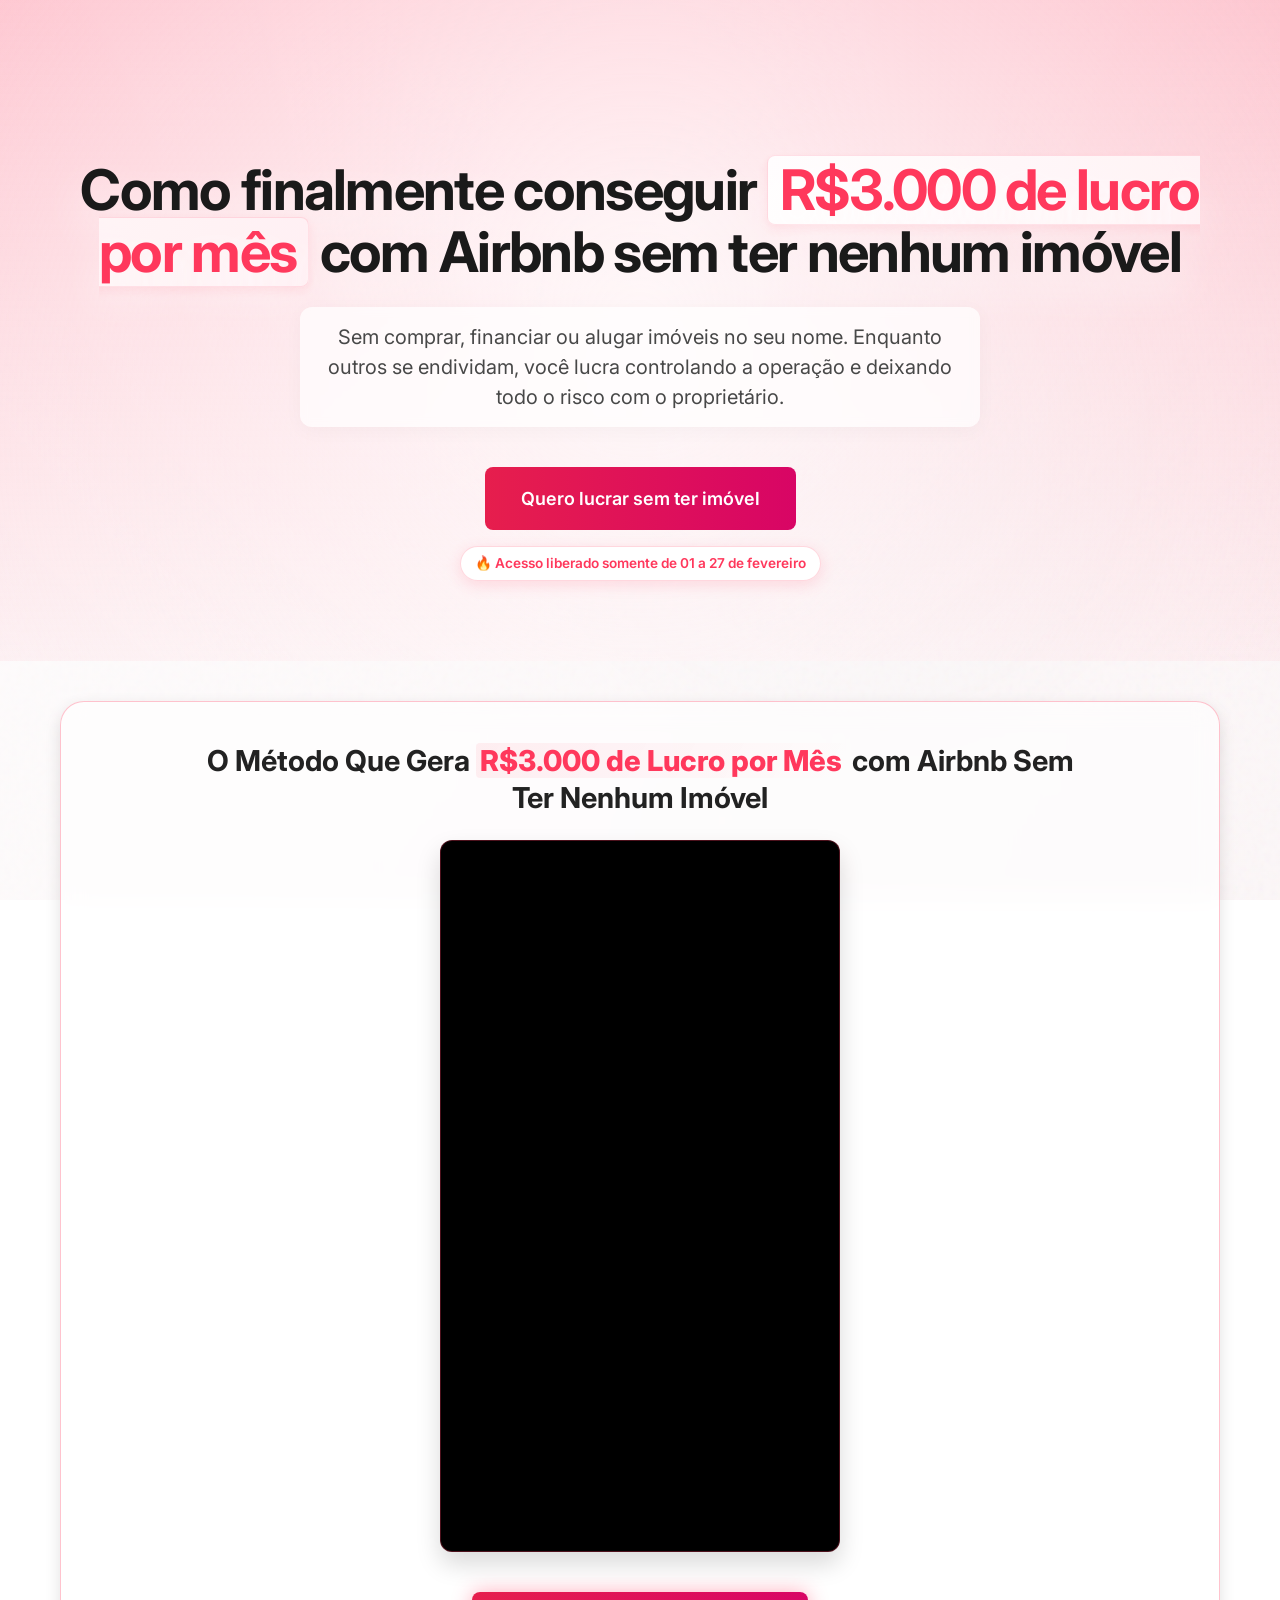
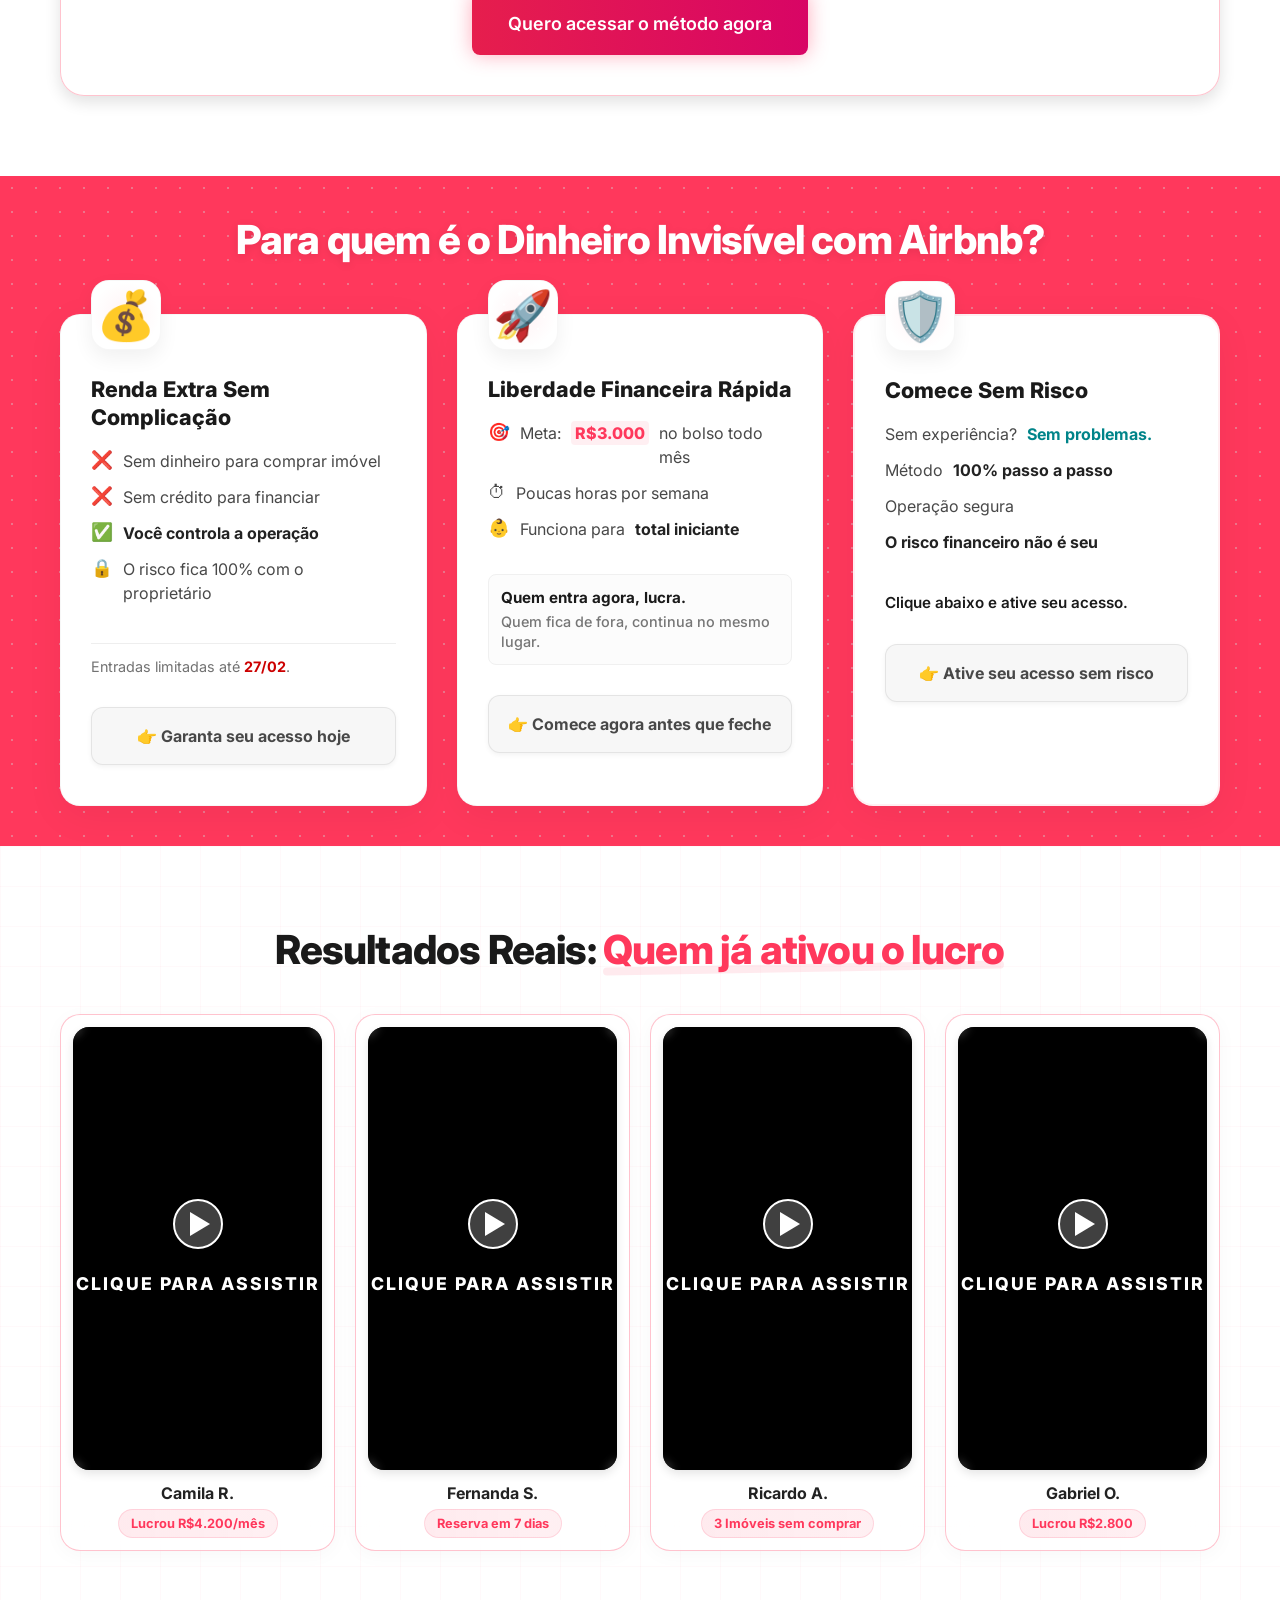
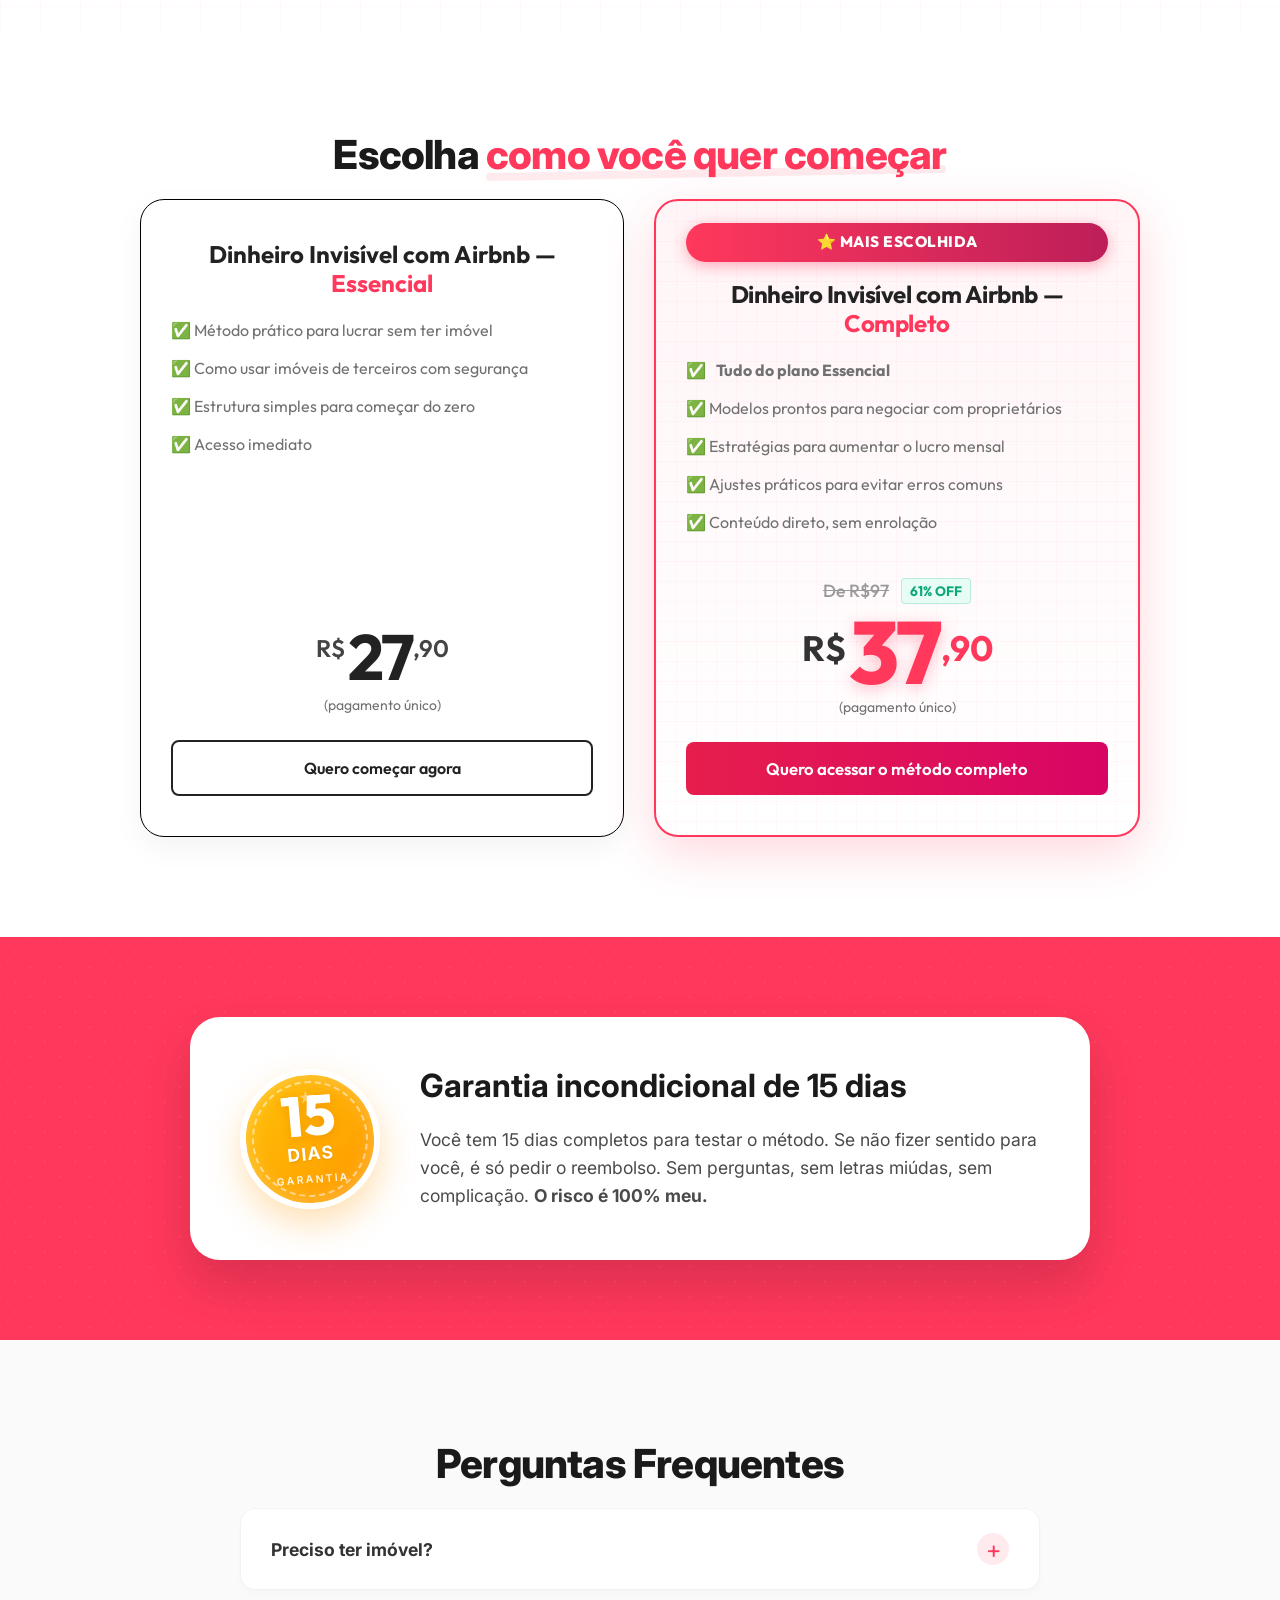
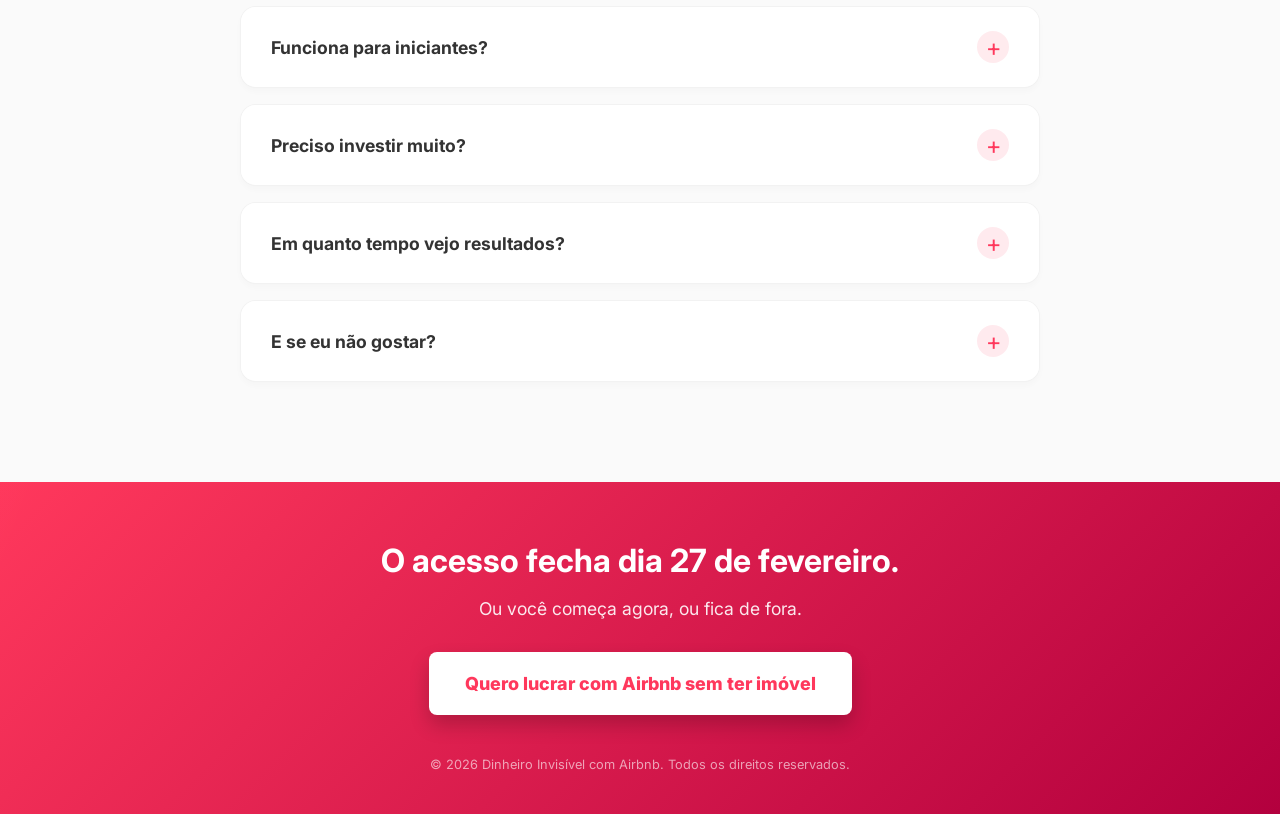
==== commit e485b390: "Add files via upload" ====
--- a/index.html
+++ b/index.html
@@ -4,6 +4,7 @@
 <head>
     <meta charset="UTF-8">
     <meta name="viewport" content="width=device-width, initial-scale=1.0">
+    <meta name="color-scheme" content="light">
     <meta name="description"
         content="Aprenda a lucrar R$3.000 por mês com Airbnb sem ter imóvel. Método Dinheiro Invisível.">
     <title>Dinheiro Invisível com Airbnb - Lucre sem Imóvel</title>
@@ -59,10 +60,18 @@
                         Ter Nenhum Imóvel</h2>
                 </div>
                 <div class="vsl-wrapper">
-                    <!-- Placeholder for VSL Video -->
-                    <div class="video-placeholder">
-                        <p>📼 VSL VIDEO PLACEHOLDER</p>
-                        <p>(Inserir Embed do Vídeo Aqui)</p>
+                    <!-- VSL Video -->
+                    <script
+                        type="text/javascript"> var s = document.createElement("script"); s.src = "https://scripts.converteai.net/lib/js/smartplayer-wc/v4/sdk.js", s.async = !0, document.head.appendChild(s); </script>
+                    <div id="ifr_699ddba385a22216bd6797ce_wrapper"
+                        style="margin: 0 auto; width: 100%; max-width: 400px;">
+                        <div style="position: relative; padding: 177.77777777777777% 0 0 0;"
+                            id="ifr_699ddba385a22216bd6797ce_aspect"> <iframe frameborder="0" allowfullscreen
+                                src="about:blank" id="ifr_699ddba385a22216bd6797ce"
+                                style="position: absolute; top: 0; left: 0; width: 100%; height: 100%;"
+                                referrerpolicy="origin"
+                                onload=" this.onload=null, this.src='https://scripts.converteai.net/de5702ad-47d8-41bd-8b76-312c0b83388c/players/699ddba385a22216bd6797ce/v4/embed.html' +(location.search||'?') +'&vl=' +encodeURIComponent(location.href)"></iframe>
+                        </div>
                     </div>
                 </div>
                 <div class="vsl-cta">
@@ -256,7 +265,8 @@
                         <span class="amount">27</span><span class="cents">,90</span>
                         <span class="payment-type">(pagamento único)</span>
                     </div>
-                    <a href="#" class="btn btn-secondary">Quero começar agora</a>
+                    <a href="https://www.ggcheckout.com/checkout/v5/jfswlzFlOUZZwEpDOKho"
+                        class="btn btn-secondary">Quero começar agora</a>
                 </div>
 
                 <!-- Complete Offer (Featured) -->
@@ -279,7 +289,8 @@
                         <span class="amount">37</span><span class="cents">,90</span>
                         <span class="payment-type">(pagamento único)</span>
                     </div>
-                    <a href="#" class="btn btn-primary btn-large pulsating">Quero acessar o método completo</a>
+                    <a href="https://ggcheckout.com.br/checkout/v5/JH9ZzEoKnlLJx0PVkOUR"
+                        class="btn btn-primary btn-large pulsating">Quero acessar o método completo</a>
                 </div>
             </div>
         </div>
--- a/style.css
+++ b/style.css
@@ -1,5 +1,6 @@
 /* CSS Variables & Reset */
 :root {
+    color-scheme: light;
     --primary-color: #FF385C;
     /* Airbnb Red */
     --primary-hover: #E31C5F;
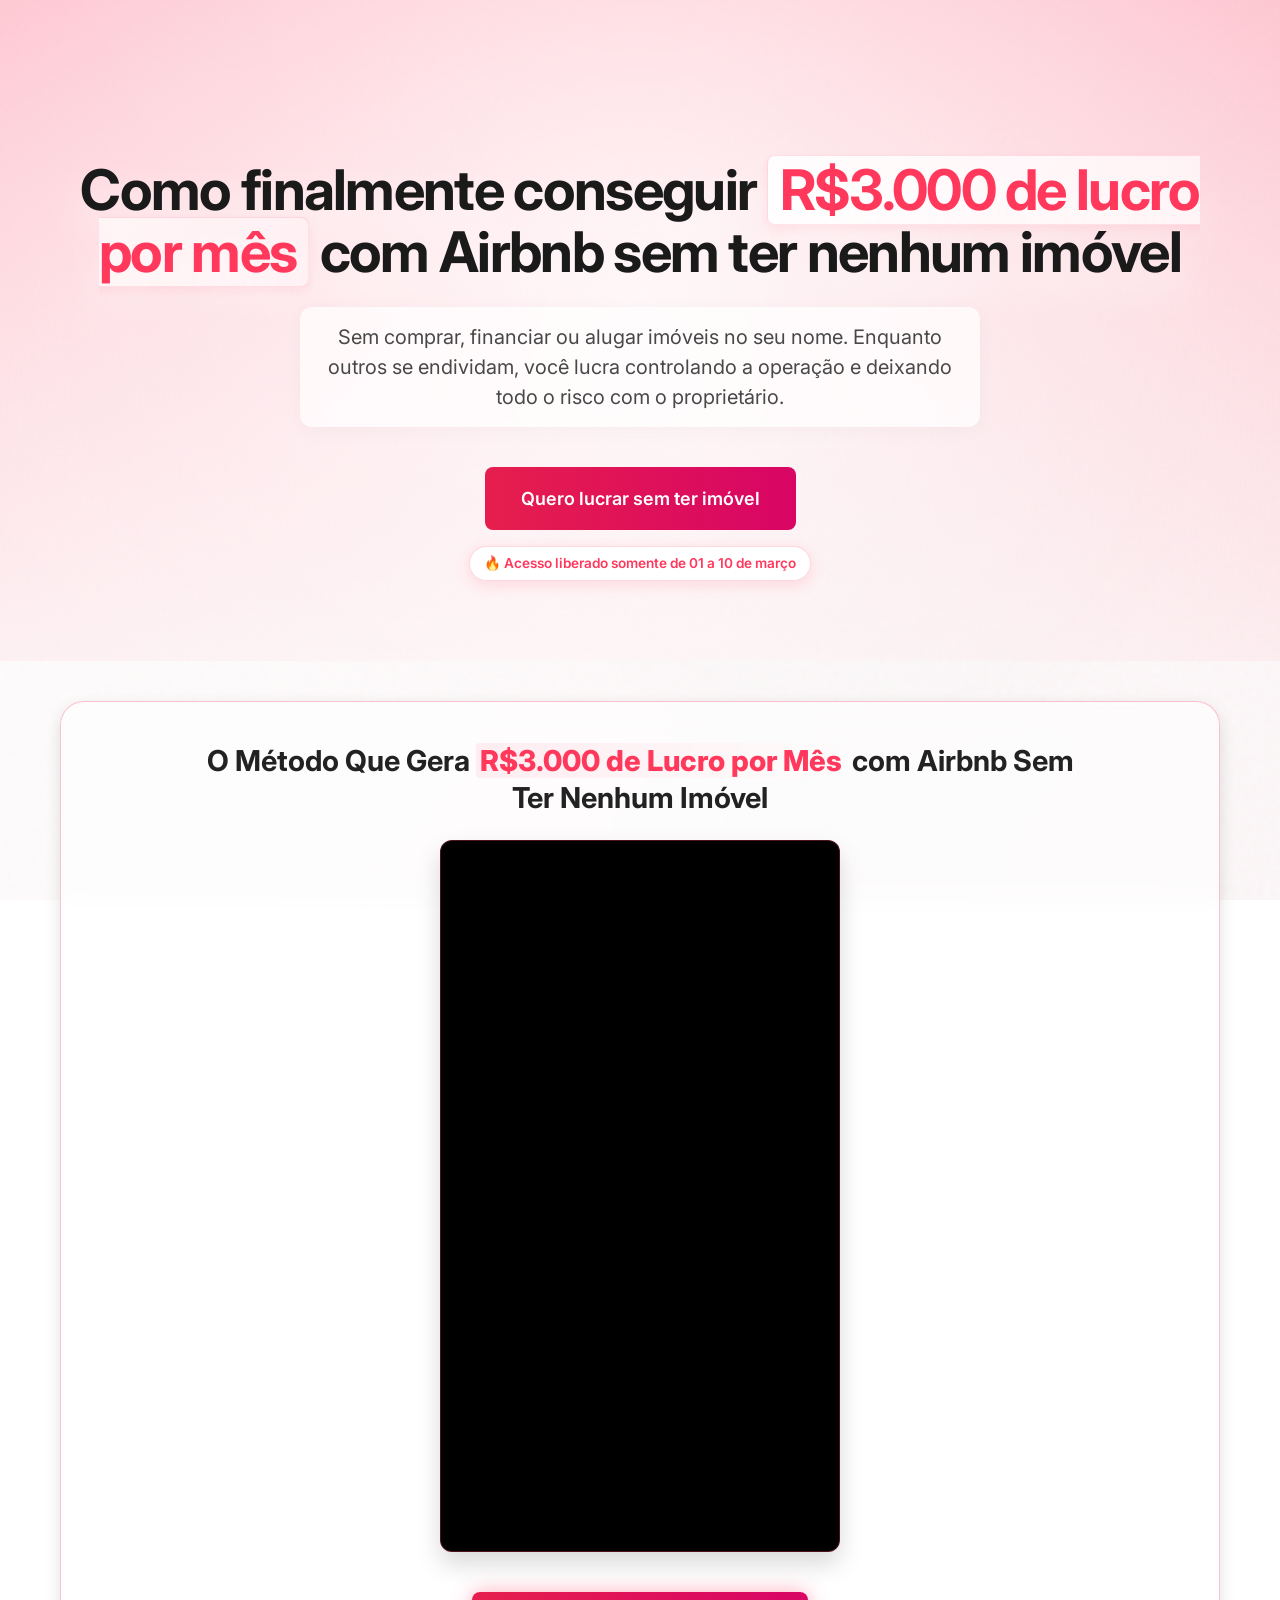
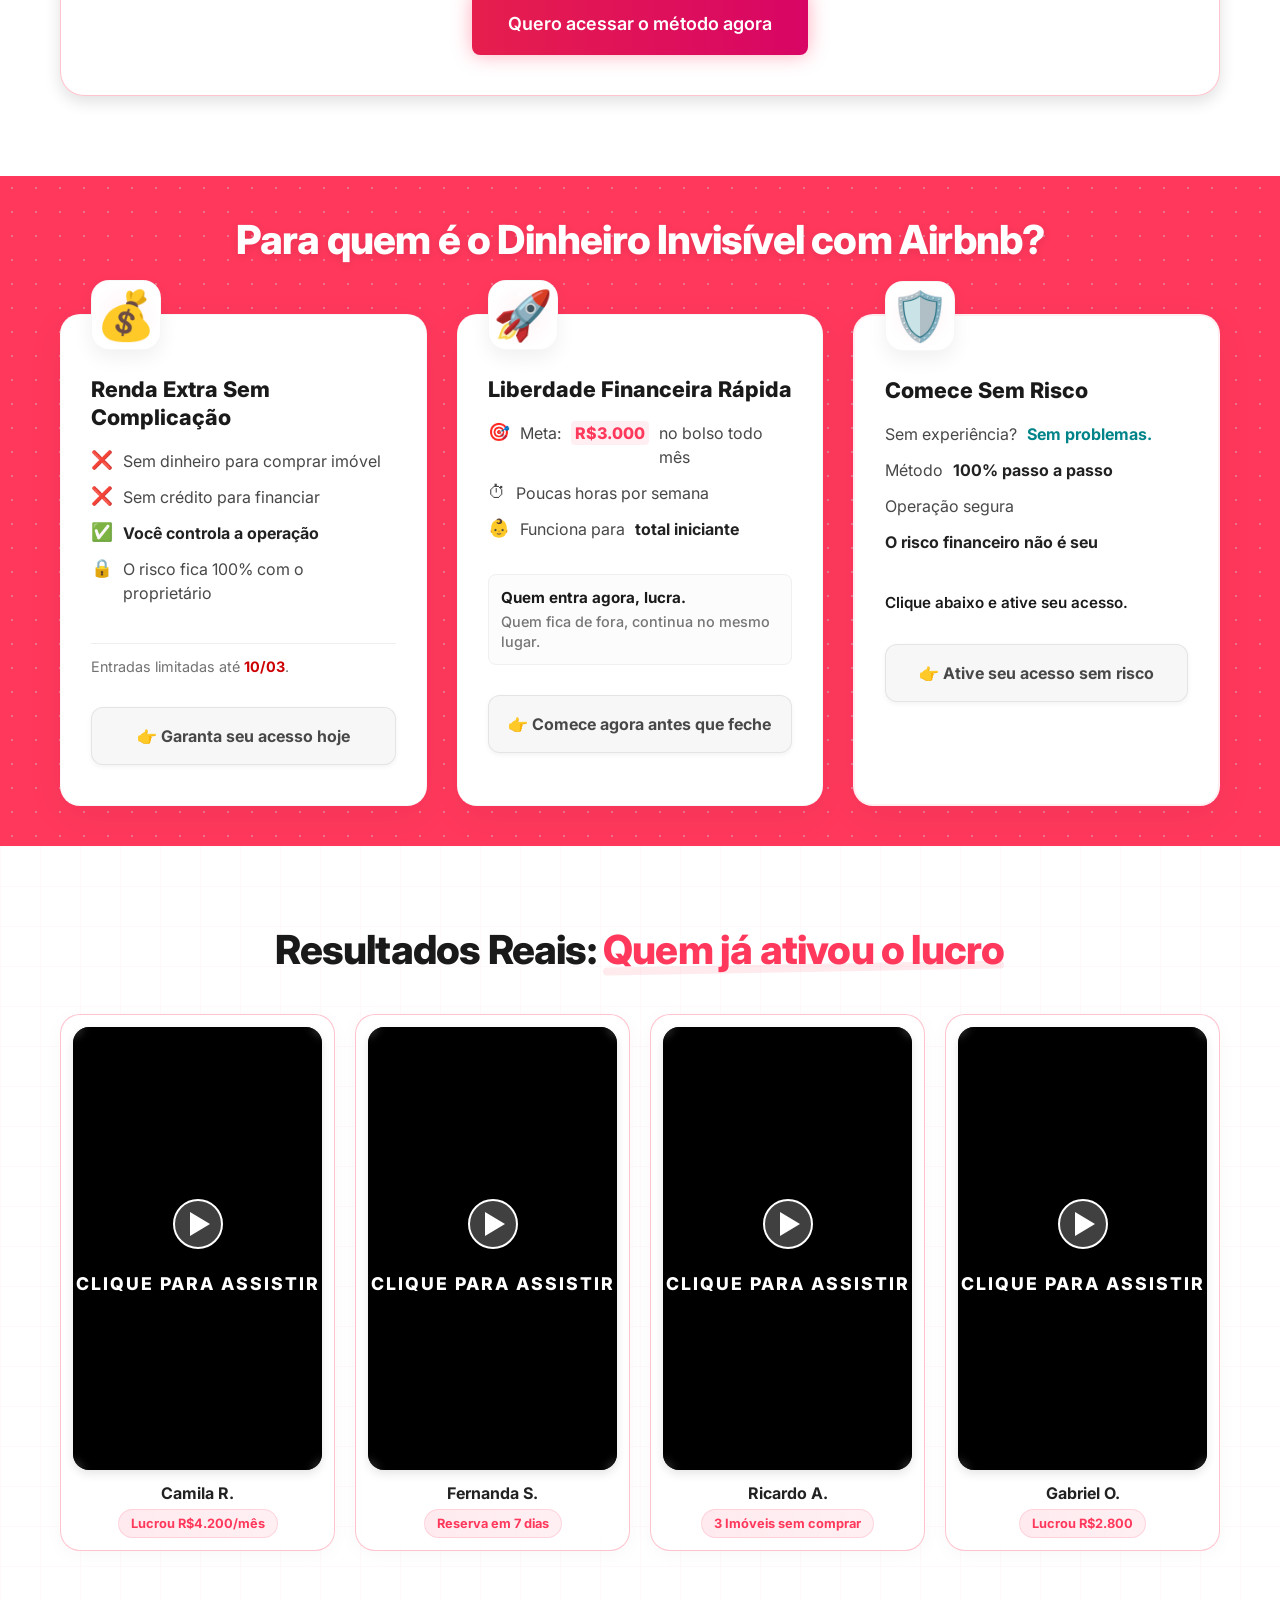
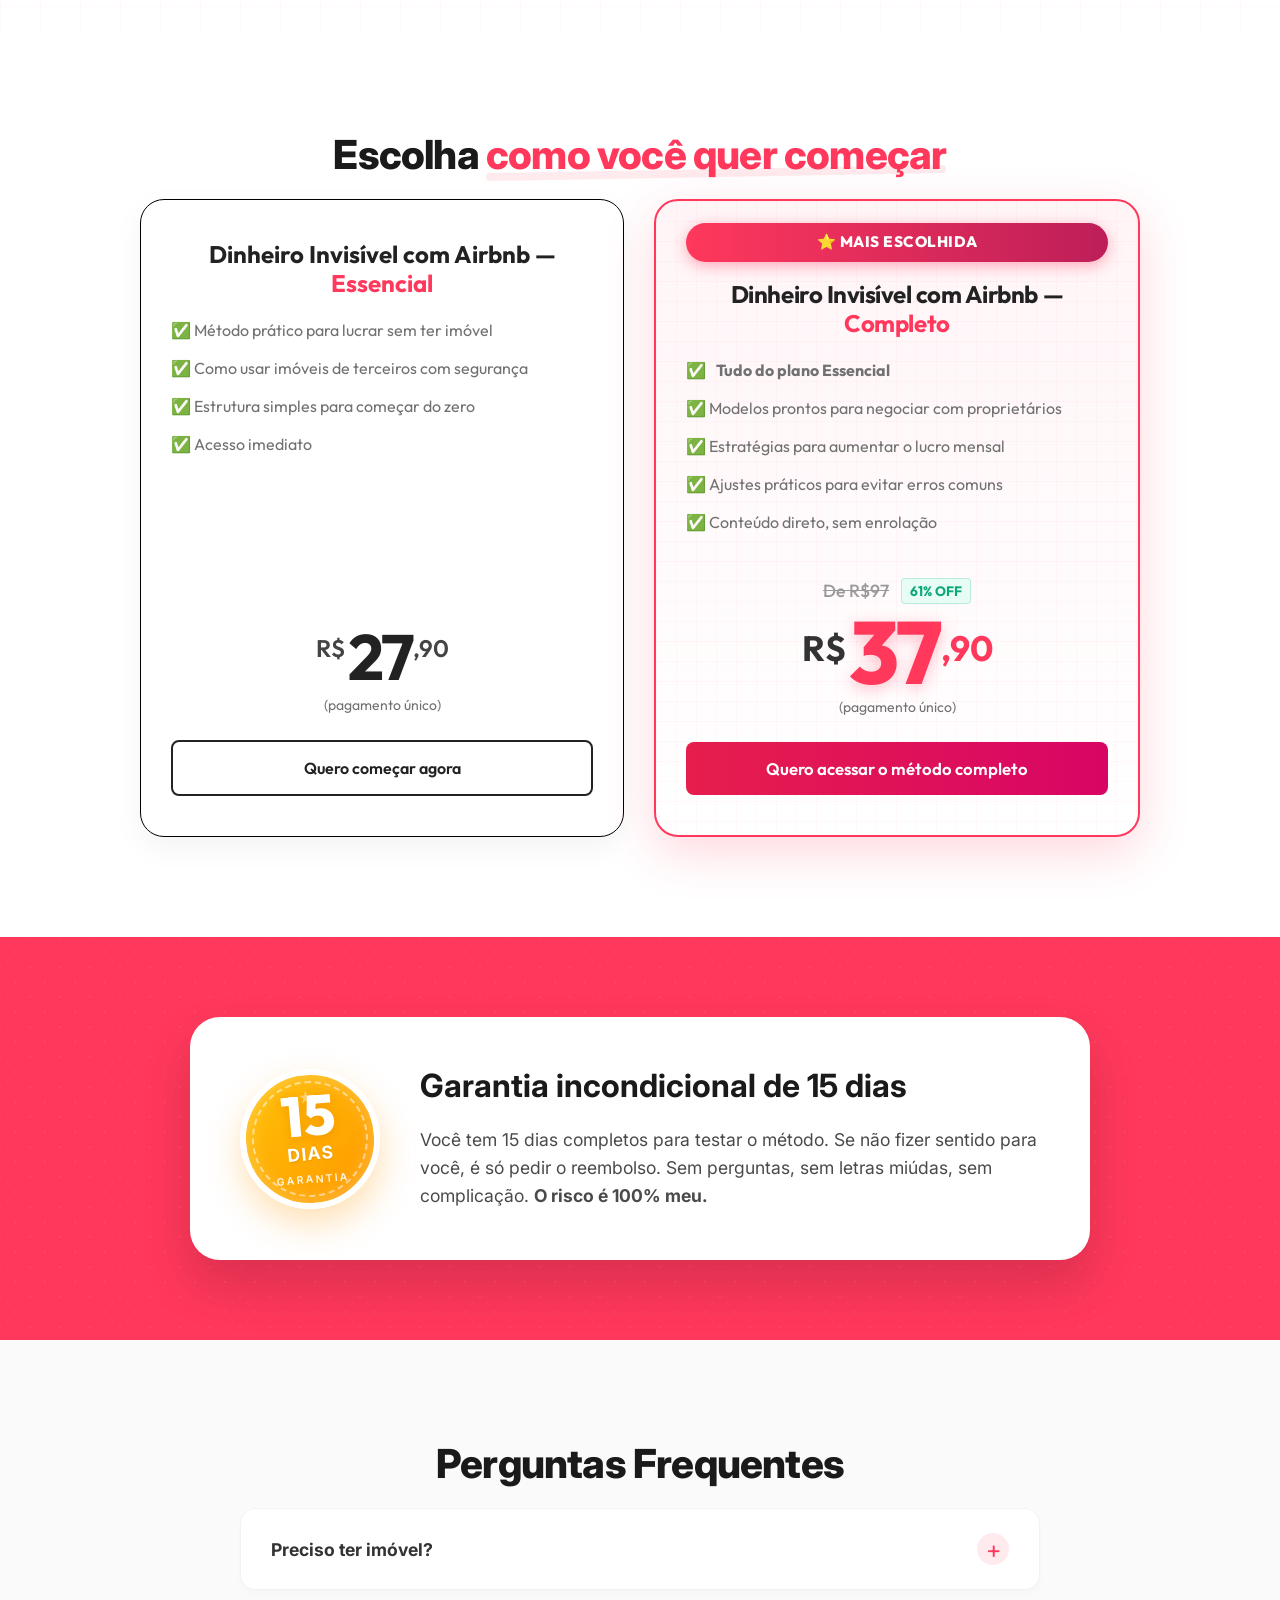
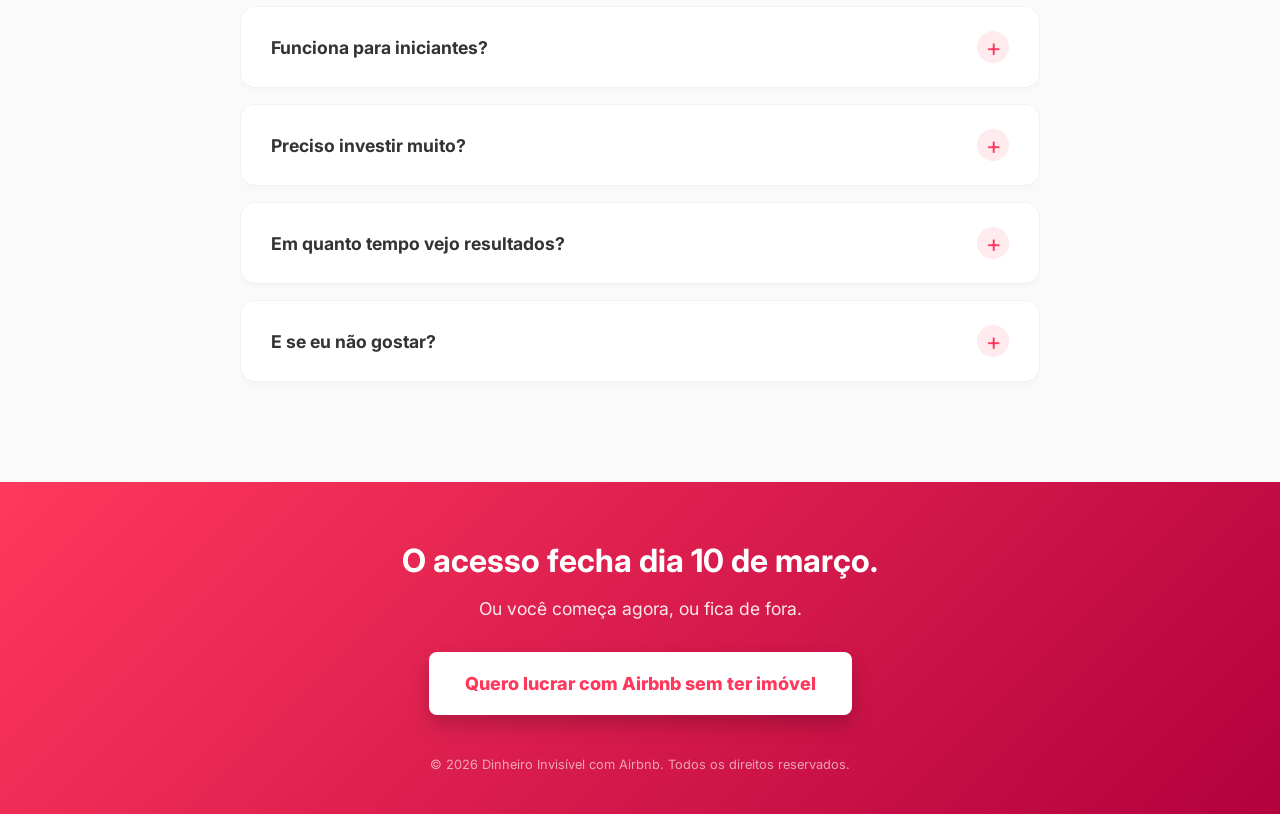
==== commit ef97dd60: "Add files via upload" ====
--- a/index.html
+++ b/index.html
@@ -14,6 +14,43 @@
         href="https://fonts.googleapis.com/css2?family=Inter:wght@300;400;500;600;700;800&family=Outfit:wght@500;700;800&display=swap"
         rel="stylesheet">
     <link rel="stylesheet" href="style.css">
+
+    <!-- Meta Pixel Code -->
+    <script>
+        !function (f, b, e, v, n, t, s) {
+            if (f.fbq) return; n = f.fbq = function () {
+                n.callMethod ?
+                    n.callMethod.apply(n, arguments) : n.queue.push(arguments)
+            };
+            if (!f._fbq) f._fbq = n; n.push = n; n.loaded = !0; n.version = '2.0';
+            n.queue = []; t = b.createElement(e); t.async = !0;
+            t.src = v; s = b.getElementsByTagName(e)[0];
+            s.parentNode.insertBefore(t, s)
+        }(window, document, 'script',
+            'https://connect.facebook.net/en_US/fbevents.js');
+
+        fbq('init', '1575531730186911');
+        fbq('track', 'PageView');
+    </script>
+
+    <noscript>
+        <img height="1" width="1" style="display:none"
+            src="https://www.facebook.com/tr?id=1575531730186911&ev=PageView&noscript=1" />
+    </noscript>
+    <!-- End Meta Pixel Code -->
+
+    <script>
+        window.pixelId = "69a7891e01b486ee54b08659";
+        var a = document.createElement("script");
+        a.setAttribute("async", "");
+        a.setAttribute("defer", "");
+        a.setAttribute("src", "https://cdn.utmify.com.br/scripts/pixel/pixel.js");
+        document.head.appendChild(a);
+    </script>
+
+    <script src="https://cdn.utmify.com.br/scripts/utms/latest.js" data-utmify-prevent-xcod-sck
+        data-utmify-prevent-subids async defer></script>
+
 </head>
 
 <body>
@@ -40,7 +77,7 @@
                     <a href="#complete-offer" class="btn btn-primary btn-large pulsating">Quero lucrar sem ter
                         imóvel</a>
                     <br>
-                    <span class="urgency-badge">🔥 Acesso liberado somente de 01 a 27 de fevereiro</span>
+                    <span class="urgency-badge">🔥 Acesso liberado somente de 01 a 10 de março</span>
                 </div>
             </div>
         </div>
@@ -61,16 +98,14 @@
                 </div>
                 <div class="vsl-wrapper">
                     <!-- VSL Video -->
-                    <script
-                        type="text/javascript"> var s = document.createElement("script"); s.src = "https://scripts.converteai.net/lib/js/smartplayer-wc/v4/sdk.js", s.async = !0, document.head.appendChild(s); </script>
-                    <div id="ifr_699ddba385a22216bd6797ce_wrapper"
+                    <div id="ifr_699f3d3a718ff39d1cb46e2d_wrapper"
                         style="margin: 0 auto; width: 100%; max-width: 400px;">
                         <div style="position: relative; padding: 177.77777777777777% 0 0 0;"
-                            id="ifr_699ddba385a22216bd6797ce_aspect"> <iframe frameborder="0" allowfullscreen
-                                src="about:blank" id="ifr_699ddba385a22216bd6797ce"
+                            id="ifr_699f3d3a718ff39d1cb46e2d_aspect"> <iframe frameborder="0" allowfullscreen
+                                src="about:blank" id="ifr_699f3d3a718ff39d1cb46e2d"
                                 style="position: absolute; top: 0; left: 0; width: 100%; height: 100%;"
                                 referrerpolicy="origin"
-                                onload=" this.onload=null, this.src='https://scripts.converteai.net/de5702ad-47d8-41bd-8b76-312c0b83388c/players/699ddba385a22216bd6797ce/v4/embed.html' +(location.search||'?') +'&vl=' +encodeURIComponent(location.href)"></iframe>
+                                onload=" this.onload=null, this.src='https://scripts.converteai.net/de5702ad-47d8-41bd-8b76-312c0b83388c/players/699f3d3a718ff39d1cb46e2d/v4/embed.html' +(location.search||'?') +'&vl=' +encodeURIComponent(location.href)"></iframe>
                         </div>
                     </div>
                 </div>
@@ -100,7 +135,7 @@
                             <li><span class="icon">✅</span> <strong>Você controla a operação</strong></li>
                             <li><span class="icon">🔒</span> O risco fica 100% com o proprietário</li>
                         </ul>
-                        <p class="scarcity-text">Entradas limitadas até <strong>27/02</strong>.</p>
+                        <p class="scarcity-text">Entradas limitadas até <strong>10/03</strong>.</p>
                     </div>
                     <a href="#complete-offer" class="micro-cta-btn">
                         👉 Garanta seu acesso hoje
@@ -371,7 +406,7 @@
         <div class="cta-shine-overlay"></div>
         <div class="container relative z-10">
             <div class="cta-box fade-in-up">
-                <h2>O acesso fecha dia 27 de fevereiro.</h2>
+                <h2>O acesso fecha dia 10 de março.</h2>
                 <p>Ou você começa agora, ou fica de fora.</p>
                 <a href="#complete-offer" class="btn btn-primary btn-large pulsating glow-effect">Quero lucrar com
                     Airbnb sem
